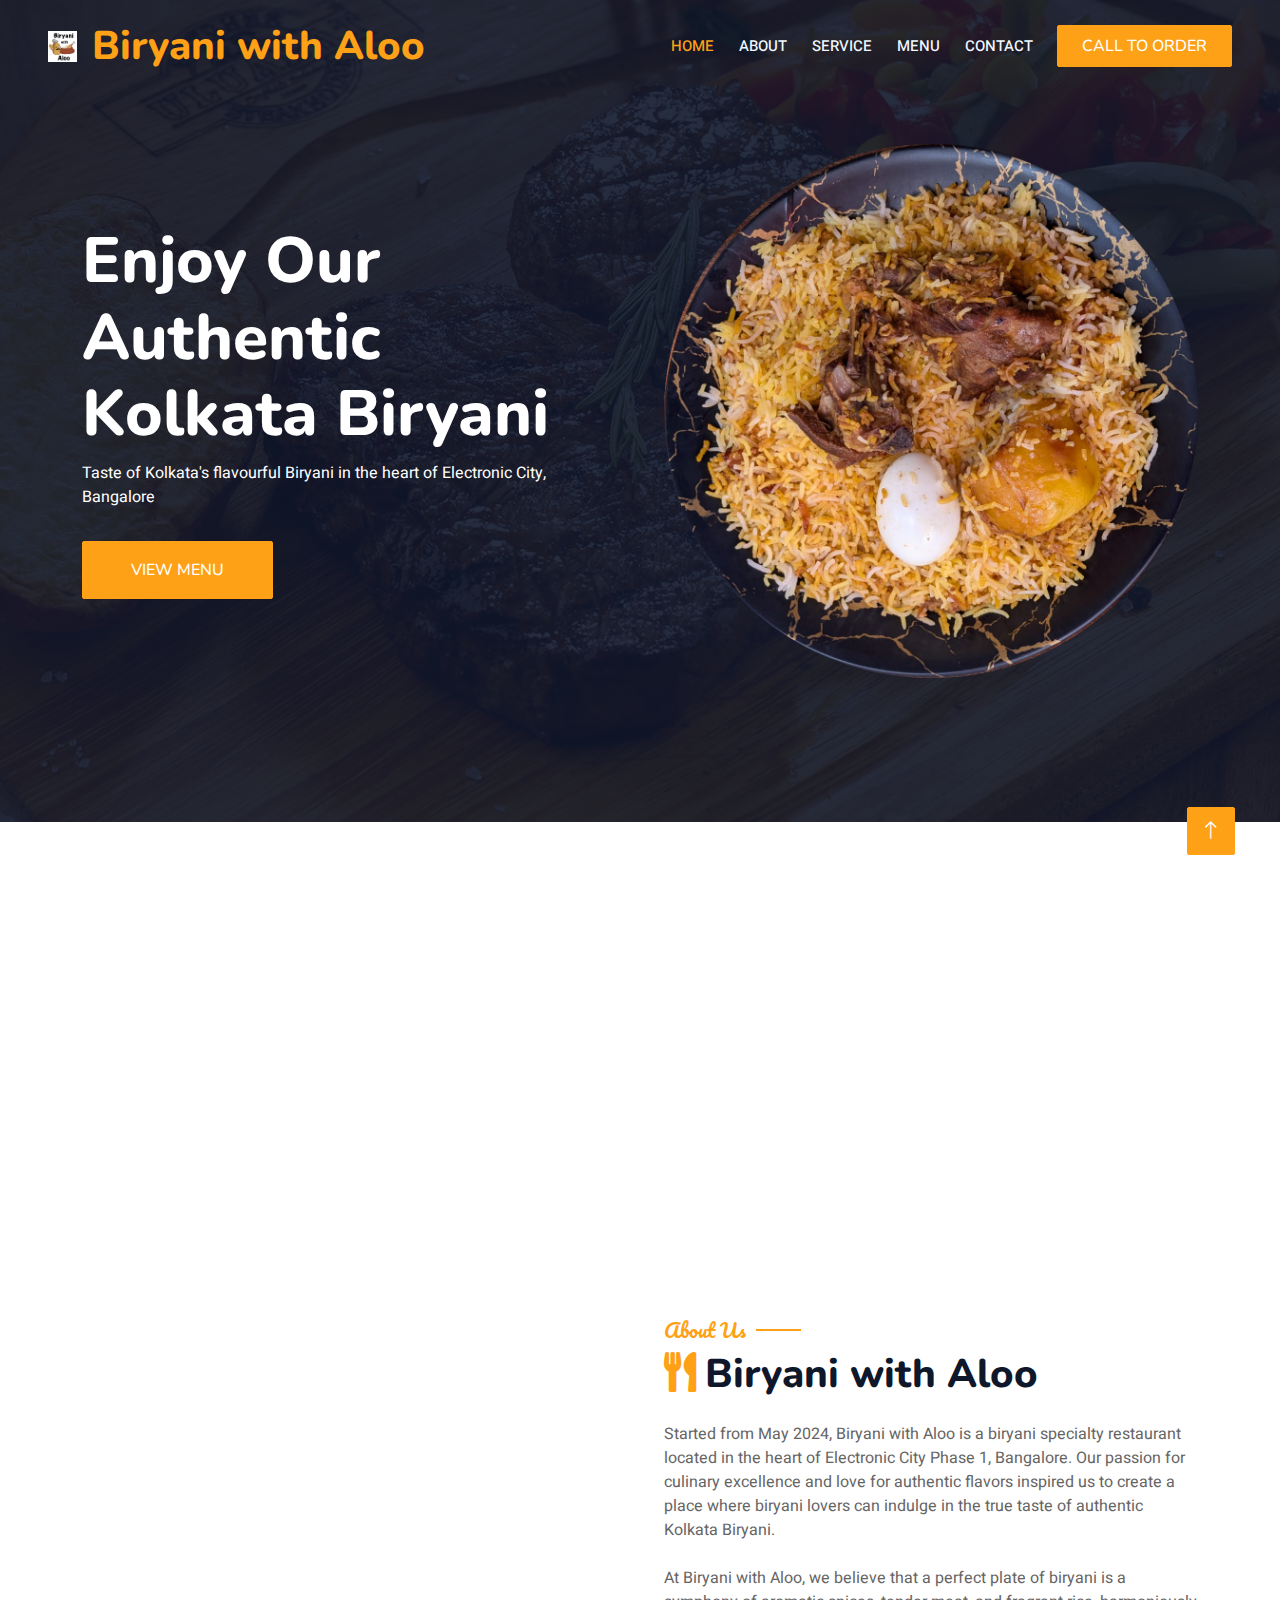
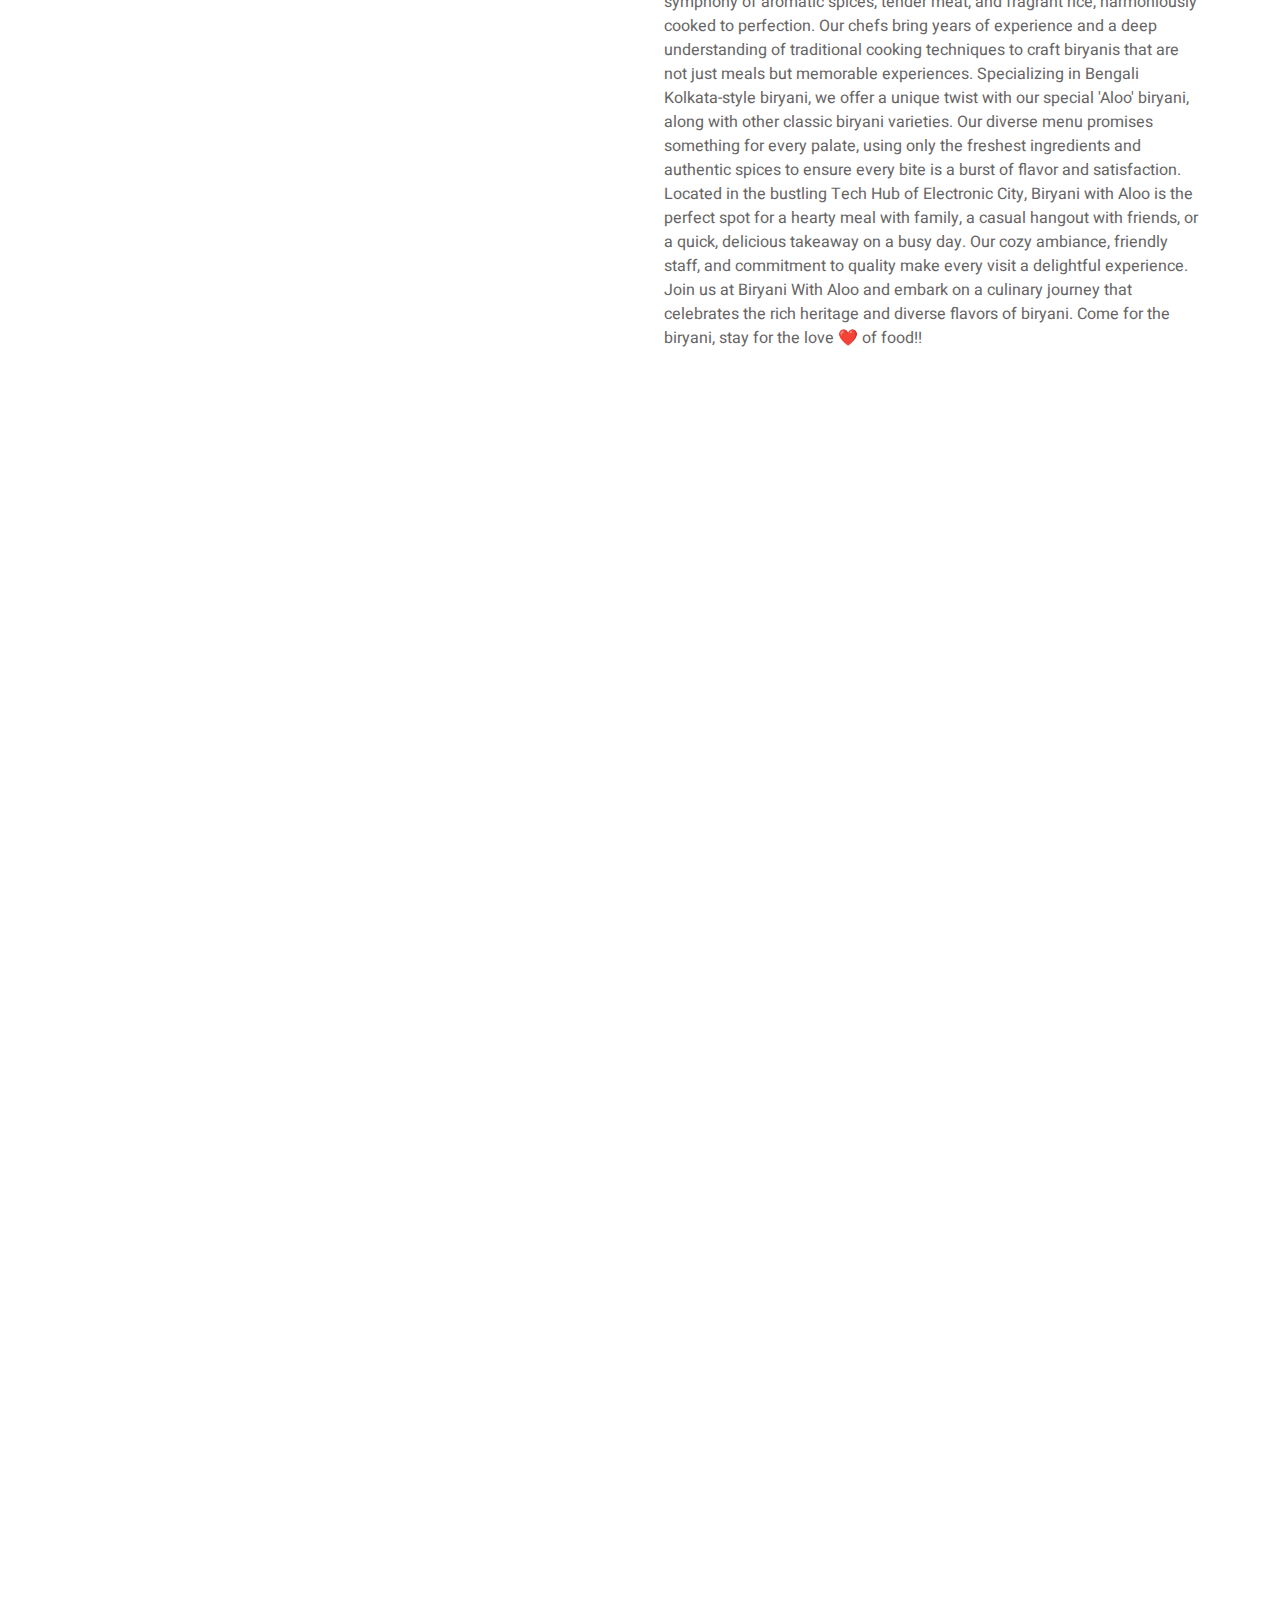
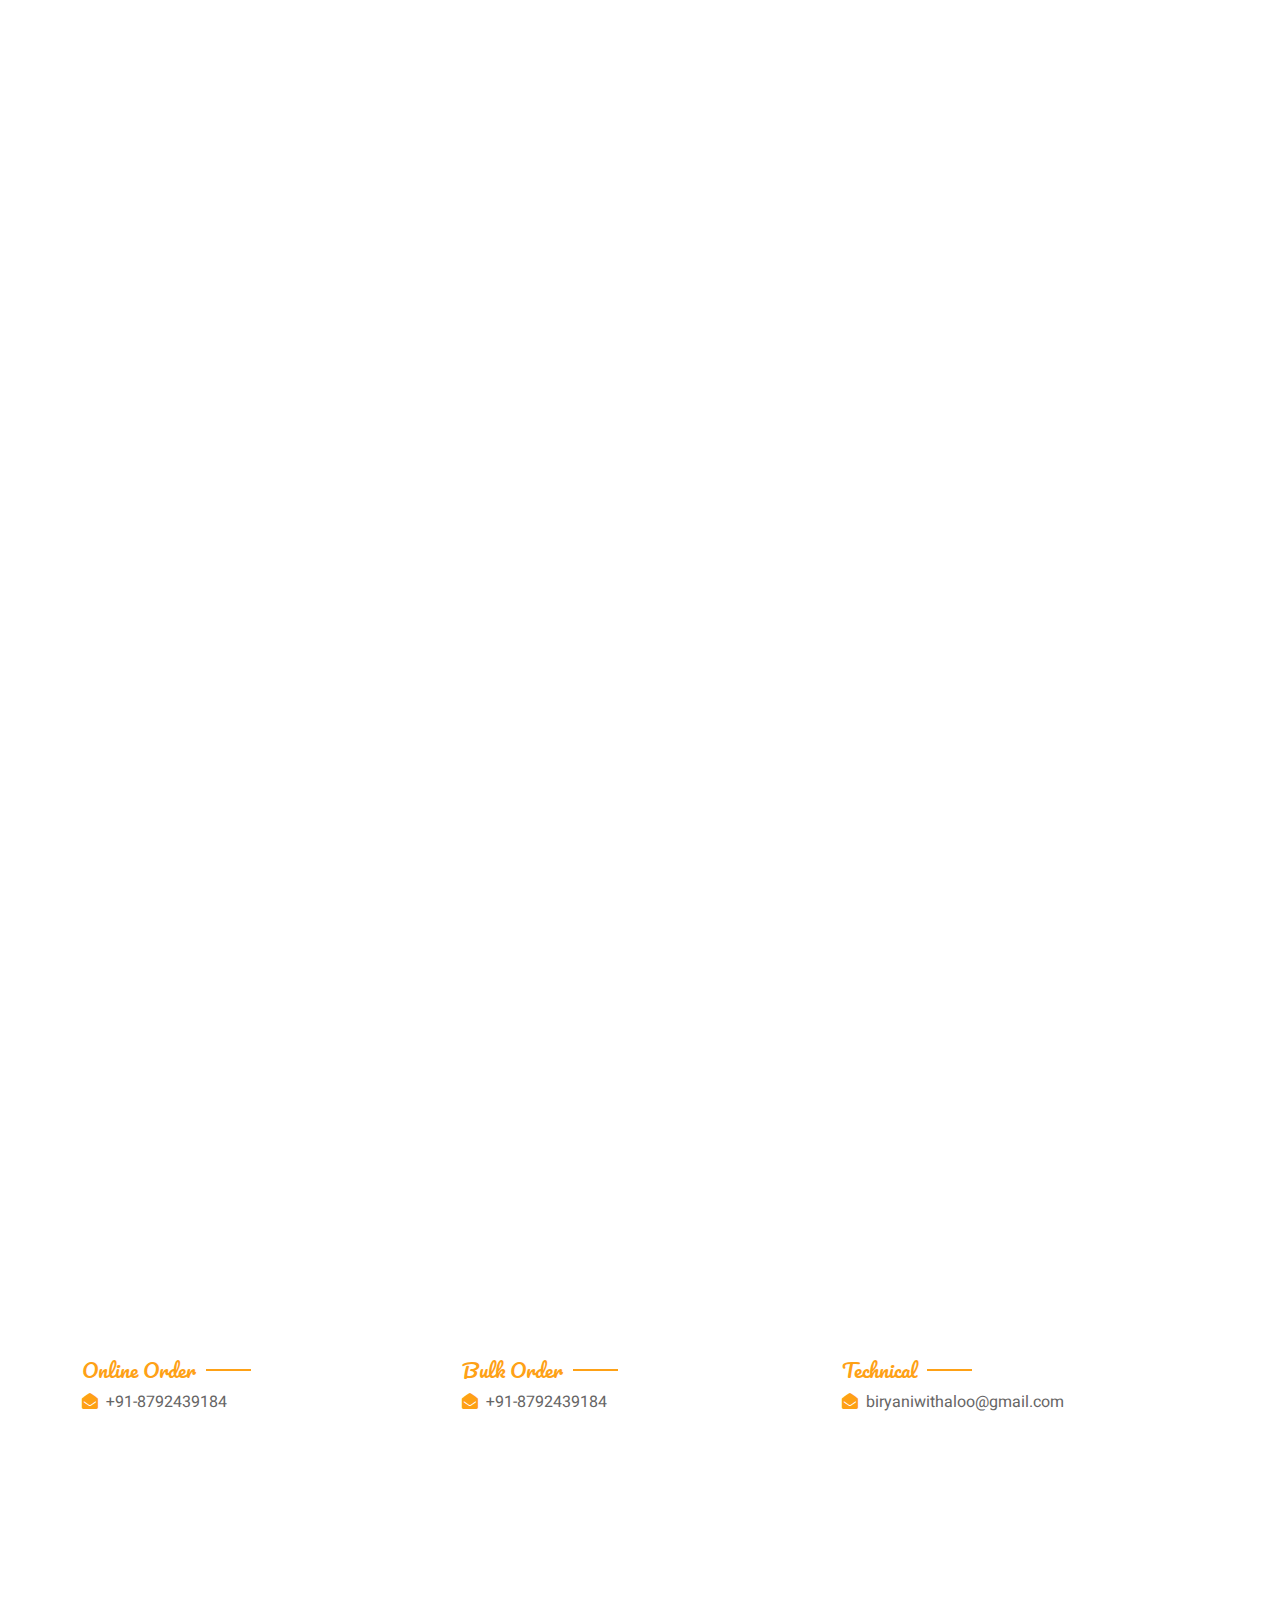
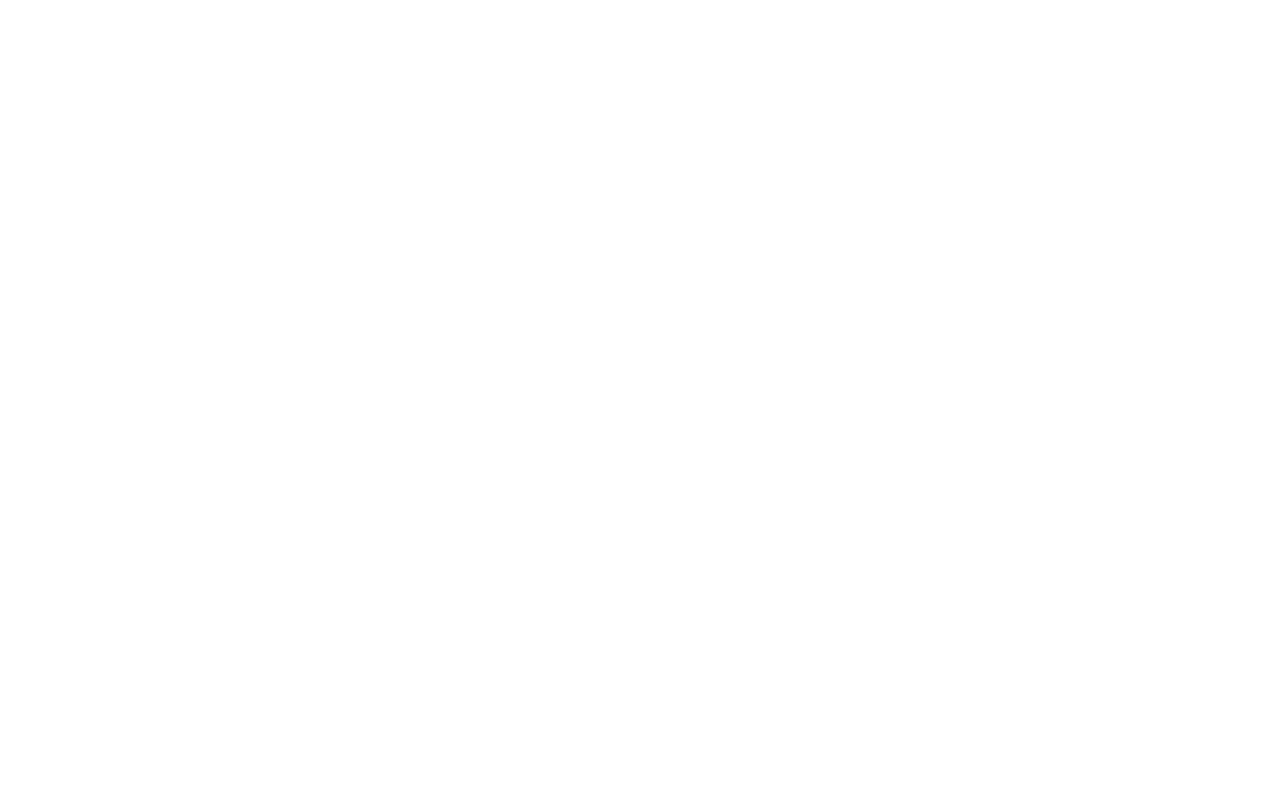
==== index.html @ 14b2ae4d "Adding Logo" ====
<!DOCTYPE html>
<html lang="en">

<head>
    <meta charset="utf-8">
    <title>Biryani with Aloo</title>
    <meta content="width=device-width, initial-scale=1.0" name="viewport">
    <meta content="" name="keywords">
    <meta content="" name="description">

    <!-- Favicon -->
    <link href="img/logo.jpeg" rel="icon">

    <!-- Google Web Fonts -->
    <link rel="preconnect" href="https://fonts.googleapis.com">
    <link rel="preconnect" href="https://fonts.gstatic.com" crossorigin>
    <link
            href="https://fonts.googleapis.com/css2?family=Heebo:wght@400;500;600&family=Nunito:wght@600;700;800&family=Pacifico&display=swap"
            rel="stylesheet">

    <!-- Icon Font Stylesheet -->
    <link href="https://cdnjs.cloudflare.com/ajax/libs/font-awesome/5.10.0/css/all.min.css" rel="stylesheet">
    <link href="https://cdn.jsdelivr.net/npm/bootstrap-icons@1.4.1/font/bootstrap-icons.css" rel="stylesheet">
    <link rel="stylesheet" href="https://cdnjs.cloudflare.com/ajax/libs/font-awesome/6.5.2/css/all.min.css"
          integrity="sha512-SnH5WK+bZxgPHs44uWIX+LLJAJ9/2PkPKZ5QiAj6Ta86w+fsb2TkcmfRyVX3pBnMFcV7oQPJkl9QevSCWr3W6A=="
          crossorigin="anonymous" referrerpolicy="no-referrer"/>

    <!-- Libraries Stylesheet -->
    <link href="lib/animate/animate.min.css" rel="stylesheet">
    <link href="lib/owlcarousel/assets/owl.carousel.min.css" rel="stylesheet">
    <link href="lib/tempusdominus/css/tempusdominus-bootstrap-4.min.css" rel="stylesheet"/>

    <!-- Customized Bootstrap Stylesheet -->
    <link href="css/bootstrap.min.css" rel="stylesheet">

    <!-- Template Stylesheet -->
    <link href="css/style.css" rel="stylesheet">
</head>

<body>
<div class="container-xxl bg-white p-0">
    <!-- Spinner Start -->
    <div id="spinner"
         class="show bg-white position-fixed translate-middle w-100 vh-100 top-50 start-50 d-flex align-items-center justify-content-center">
        <div class="spinner-border text-primary" style="width: 3rem; height: 3rem;" role="status">
            <span class="sr-only">Loading...</span>
        </div>
    </div>
    <!-- Spinner End -->
    <!-- Navbar & Hero Start -->
    <div class="container-xxl position-relative p-0">
        <nav class="navbar navbar-expand-lg navbar-dark bg-dark px-4 px-lg-5 py-3 py-lg-0">
            <a href="" class="navbar-brand p-0" style="display: flex; align-items:center;">
                <div><img src="img/logo.jpeg" style="width: 44px; padding-right: 15px;"></div>
                <div><h1 class="text-primary m-0">Biryani with Aloo</h1></div>
            </a>
            <button class="navbar-toggler" type="button" data-bs-toggle="collapse" data-bs-target="#navbarCollapse">
                <span class="fa fa-bars"></span>
            </button>
            <div class="collapse navbar-collapse" id="navbarCollapse">
                <div class="navbar-nav ms-auto py-0 pe-4">
                    <a href="index.html" class="nav-item nav-link active">Home</a>
                    <a href="#about" class="nav-item nav-link">About</a>
                    <a href="#service" class="nav-item nav-link">Service</a>
                    <a href="#menu" class="nav-item nav-link">Menu</a>
                    <!--            <div class="nav-item dropdown">-->
                    <!--              <a href="#" class="nav-link dropdown-toggle" data-bs-toggle="dropdown">Pages</a>-->
                    <!--              <div class="dropdown-menu m-0">-->
                    <!--                <a href="booking.html" class="dropdown-item">Booking</a>-->
                    <!--                <a href="team.html" class="dropdown-item">Our Team</a>-->
                    <!--                <a href="testimonial.html" class="dropdown-item">Testimonial</a>-->
                    <!--              </div>-->
                    <!--            </div>-->
                    <a href="#contact" class="nav-item nav-link">Contact</a>
                </div>
                <a href="tel:8792439184" class="btn btn-primary py-2 px-4">Call to Order</a>
            </div>
        </nav>

        <div class="container-xxl py-5 bg-dark hero-header mb-5">
            <div class="container my-5 py-5">
                <div class="row align-items-center g-5">
                    <div class="col-lg-6 text-center text-lg-start">
                        <h1 class="display-3 text-white animated slideInLeft">Enjoy Our Authentic<br>Kolkata Biryani
                        </h1>
                        <p class="text-white animated slideInLeft mb-4 pb-2">Taste of Kolkata's flavourful Biryani in
                            the heart of Electronic City, Bangalore</p>
                        <a href="#menu" class="btn btn-primary py-sm-3 px-sm-5 me-3 animated slideInLeft">View Menu</a>
                    </div>
                    <div class="col-lg-6 text-center text-lg-end overflow-hidden">
                        <img class="img-fluid" src="img/hero.png" alt="">
                    </div>
                </div>
            </div>
        </div>
    </div>
    <!-- Navbar & Hero End -->
    <!-- Service Start -->
    <div class="container-xxl py-5" id="service">
        <div class="container">
            <div class="row g-4">
                <div class="col-lg-3 col-sm-6 wow fadeInUp" data-wow-delay="0.1s">
                    <div class="service-item rounded pt-3">
                        <div class="p-4">
                            <i class="fa fa-3x fa-heart text-primary mb-4"></i>
                            <h5>Quality Food</h5>
                            <p>A delectable blend of fragrant rice, fresh and tender meat, and subtle spices,
                                distinguished by the addition of juicy potatoes.</p>
                        </div>
                    </div>
                </div>
                <div class="col-lg-3 col-sm-6 wow fadeInUp" data-wow-delay="0.5s">
                    <div class="service-item rounded pt-3">
                        <div class="p-4">
                            <i class="fa fa-3x fa-bowl-food text-primary mb-4"></i>
                            <h5>Generous Quantity</h5>
                            <p>Aimed to provide a fulfilling and flavorful meal experience. Offering a balanced mix of
                                rice, meat, and spices to satisfy hearty appetites.</p>
                        </div>
                    </div>
                </div>
                <div class="col-lg-3 col-sm-6 wow fadeInUp" data-wow-delay="0.3s">
                    <div class="service-item rounded pt-3">
                        <div class="p-4">
                            <i class="fa fa-3x fa-solid fa-drumstick-bite text-primary mb-4"></i>
                            <h5>Large Pieces</h5>
                            <p>Featuring big pieces of succulent Kolkata Reoaji mutton and tender Chicken meat weighing
                                around ~140 grams.</p>
                        </div>
                    </div>
                </div>
                <div class="col-lg-3 col-sm-6 wow fadeInUp" data-wow-delay="0.7s">
                    <div class="service-item rounded pt-3">
                        <div class="p-4">
                            <i class="fa fa-3x fa-solid fa-person-biking text-primary mb-4"></i>
                            <h5>Free Home Delivery</h5>
                            <p>We provide free home delivery, ensuring your convenience without any additional charges
                                (chargeable for > 2KM).</p>
                        </div>
                    </div>
                </div>
            </div>
        </div>
    </div>
    <!-- Service End -->
    <!-- About Start -->
    <div class="container-xxl py-5" id="about">
        <div class="container">
            <div class="row g-5 align-items-center">
                <div class="col-lg-6">
                    <div class="row g-3">
                        <div class="col-6 text-start">
                            <img class="img-fluid rounded w-100 wow zoomIn" data-wow-delay="0.1s"
                                 src="img/about-1.jpeg">
                        </div>
                        <div class="col-6 text-start">
                            <img class="img-fluid rounded w-75 wow zoomIn" data-wow-delay="0.3s" src="img/about-2.jpeg"
                                 style="margin-top: 25%;">
                        </div>
                        <div class="col-6 text-end">
                            <img class="img-fluid rounded w-75 wow zoomIn" data-wow-delay="0.5s" src="img/about-3.png">
                        </div>
                        <div class="col-6 text-end">
                            <img class="img-fluid rounded w-100 wow zoomIn" data-wow-delay="0.7s"
                                 src="img/about-4.jpeg">
                        </div>
                    </div>
                </div>
                <div class="col-lg-6">
                    <h5 class="section-title ff-secondary text-start text-primary fw-normal">About Us</h5>
                    <h1 class="mb-4"><i class="fa fa-utensils text-primary me-2"></i>Biryani with Aloo</h1>
                    <p class="mb-4">Started from May 2024, Biryani with Aloo is a biryani specialty restaurant located
                        in the
                        heart of Electronic City Phase 1, Bangalore. Our passion for culinary excellence and love for
                        authentic
                        flavors inspired us to create a place where biryani lovers can indulge in the true taste of
                        authentic
                        Kolkata Biryani.</p>
                    <p class="mb-4">At Biryani with Aloo, we believe that a perfect plate of biryani is a symphony of
                        aromatic
                        spices, tender meat, and fragrant rice, harmoniously cooked to perfection. Our chefs bring years
                        of
                        experience and a deep understanding of traditional cooking techniques to craft biryanis that are
                        not just
                        meals but memorable experiences. Specializing in Bengali Kolkata-style biryani, we offer a
                        unique twist
                        with our special 'Aloo' biryani, along with other classic biryani varieties. Our diverse menu
                        promises
                        something for every palate, using only the freshest ingredients and authentic spices to ensure
                        every bite
                        is a burst of flavor and satisfaction. Located in the bustling Tech Hub of Electronic City,
                        Biryani with
                        Aloo is the perfect spot for a hearty meal with family, a casual hangout with friends, or a
                        quick,
                        delicious takeaway on a busy day. Our cozy ambiance, friendly staff, and commitment to quality
                        make every
                        visit a delightful experience. Join us at Biryani With Aloo and embark on a culinary journey
                        that
                        celebrates the rich heritage and diverse flavors of biryani. Come for the biryani, stay for the
                        love ❤️ of
                        food!!</p>
                    <!--                        <div class="row g-4 mb-4">-->
                    <!--                            <div class="col-sm-6">-->
                    <!--                                <div class="d-flex align-items-center border-start border-5 border-primary px-3">-->
                    <!--                                    <h1 class="flex-shrink-0 display-5 text-primary mb-0" data-toggle="counter-up">15</h1>-->
                    <!--                                    <div class="ps-4">-->
                    <!--                                        <p class="mb-0">Years of</p>-->
                    <!--                                        <h6 class="text-uppercase mb-0">Experience</h6>-->
                    <!--                                    </div>-->
                    <!--                                </div>-->
                    <!--                            </div>-->
                    <!--                            <div class="col-sm-6">-->
                    <!--                                <div class="d-flex align-items-center border-start border-5 border-primary px-3">-->
                    <!--                                    <h1 class="flex-shrink-0 display-5 text-primary mb-0" data-toggle="counter-up">50</h1>-->
                    <!--                                    <div class="ps-4">-->
                    <!--                                        <p class="mb-0">Popular</p>-->
                    <!--                                        <h6 class="text-uppercase mb-0">Master Chefs</h6>-->
                    <!--                                    </div>-->
                    <!--                                </div>-->
                    <!--                            </div>-->
                    <!--                        </div>-->
                    <!--                        <a class="btn btn-primary py-3 px-5 mt-2" href="">Read More</a>-->
                </div>
            </div>
        </div>
    </div>
    <!-- About End -->
    <!-- Menu Start -->
    <div class="container-xxl py-5" id="menu">
        <div class="container">
            <div class="text-center wow fadeInUp" data-wow-delay="0.1s">
                <h3 class="section-title ff-secondary text-center text-primary fw-normal">Food Menu</h3>
                <h1 class="mb-5">Menu Items</h1>
            </div>
            <div class="tab-class text-center wow fadeInUp" data-wow-delay="0.1s">
                <ul class="nav nav-pills d-inline-flex justify-content-center border-bottom mb-5">
                    <h5 class="section-title ff-secondary text-center text-primary fw-normal">Popular Biryani</h5>
                </ul>
                <div class="tab-content">
                    <div id="tab-1" class="tab-pane fade show p-0 active">
                        <div class="row g-4">
                            <div class="col-lg-6">
                                <div class="d-flex align-items-center">
                                    <img class="flex-shrink-0 img-fluid rounded" src="img/chicken.jpeg" alt=""
                                         style="width: 140px;">
                                    <div class="w-100 d-flex flex-column text-start ps-4">
                                        <h5 class="d-flex justify-content-between border-bottom pb-2">
                                            <span>Chicken Biryani</span>
                                            <span class="text-primary"><i class="fa-.5x fa-solid fa-indian-rupee-sign"
                                                                          style="font-size: 17px;"></i> 220</span>
                                        </h5>
                                        <small class="fst-italic">1 LARGE piece of Chicken</br>1 Big juicy Aloo + 1
                                            boiled Egg</br>
                                            Complemented with 1 Raita</br>weighting around 750GM, served in 1000ML
                                            Container</small>
                                    </div>
                                </div>
                            </div>
                            <div class="col-lg-6">
                                <div class="d-flex align-items-center">
                                    <img class="flex-shrink-0 img-fluid rounded" src="img/mutton.jpeg" alt=""
                                         style="width: 140px;">
                                    <div class="w-100 d-flex flex-column text-start ps-4">
                                        <h5 class="d-flex justify-content-between border-bottom pb-2">
                                            <span>Mutton Biryani</span>
                                            <span class="text-primary"><i class="fa-.5x fa-solid fa-indian-rupee-sign"
                                                                          style="font-size: 17px;"></i> 350</span>
                                        </h5>
                                        <small class="fst-italic">1 LARGE piece of Mutton</br>1 Big juicy Aloo + 1
                                            boiled Egg</br>
                                            Complemented with 1 Raita</br>weighting around 750GM, served in 1000ML
                                            Container</small>
                                    </div>
                                </div>
                            </div>
                            <div class="col-lg-6">
                                <div class="d-flex align-items-center">
                                    <img class="flex-shrink-0 img-fluid rounded" src="img/special-chicken.jpeg" alt=""
                                         style="width: 140px;">
                                    <div class="w-100 d-flex flex-column text-start ps-4">
                                        <h5 class="d-flex justify-content-between border-bottom pb-2">
                                            <span>Special Chicken Biryani</span>
                                            <span class="text-primary"><i class="fa-.5x fa-solid fa-indian-rupee-sign"
                                                                          style="font-size: 17px;"></i> 260</span>
                                        </h5>
                                        <small class="fst-italic">2 LARGE pieces of Chicken</br>1 Big juicy Aloo + 1
                                            boiled Egg</br>
                                            Complemented with 1 Raita</br>weighting around 800GM, served in 1000ML
                                            Container</small>
                                    </div>
                                </div>
                            </div>
                            <div class="col-lg-6">
                                <div class="d-flex align-items-center">
                                    <img class="flex-shrink-0 img-fluid rounded" src="img/special-mutton.jpeg" alt=""
                                         style="width: 140px;">
                                    <div class="w-100 d-flex flex-column text-start ps-4">
                                        <h5 class="d-flex justify-content-between border-bottom pb-2">
                                            <span>Special Mutton Biryani</span>
                                            <span class="text-primary"><i class="fa-.5x fa-solid fa-indian-rupee-sign"
                                                                          style="font-size: 17px;"></i> 460</span>
                                        </h5>
                                        <small class="fst-italic">2 LARGE pieces of Mutton</br>1 Big juicy Aloo + 1
                                            boiled Egg</br>
                                            Complemented with 1 Raita</br>weighting around 800GM, served in 1000ML
                                            Container</small>
                                    </div>
                                </div>
                            </div>
                            <div class="col-lg-6">
                                <div class="d-flex align-items-center">
                                    <img class="flex-shrink-0 img-fluid rounded" src="img/chicken-party.png" alt=""
                                         style="width: 140px;">
                                    <div class="w-100 d-flex flex-column text-start ps-4">
                                        <h5 class="d-flex justify-content-between border-bottom pb-2">
                                            <span>Chicken Party Pack</span>
                                            <span class="text-primary"><i class="fa-.5x fa-solid fa-indian-rupee-sign"
                                                                          style="font-size: 17px;"></i> 750</span>
                                        </h5>
                                        <small class="fst-italic">4 LARGE pieces of Chicken</br>4 Big juicy Aloos + 4
                                            boiled Eggs</br>
                                            Complemented with 1 Raita</br>weighting around 3KGs, served in two 1500ML
                                            Containers</small>
                                    </div>
                                </div>
                            </div>
                            <div class="col-lg-6">
                                <div class="d-flex align-items-center">
                                    <img class="flex-shrink-0 img-fluid rounded" src="img/mutton-party.jpeg" alt=""
                                         style="width: 140px;">
                                    <div class="w-100 d-flex flex-column text-start ps-4">
                                        <h5 class="d-flex justify-content-between border-bottom pb-2">
                                            <span>Mutton Party Pack</span>
                                            <span class="text-primary"><i class="fa-.5x fa-solid fa-indian-rupee-sign"
                                                                          style="font-size: 17px;"></i> 1000</span>
                                        </h5>
                                        <small class="fst-italic">4 LARGE pieces of Mutton</br>4 Big juicy Aloos + 4
                                            boiled Eggs</br>
                                            Complemented with 1 Raita</br>weighting around 3KGs, served in two 1500ML
                                            Containers</small>
                                    </div>
                                </div>
                            </div>
                        </div>
                    </div>
                </div>
            </div>

            <div class="text-center wow fadeInUp" data-wow-delay="0.1s">
                <h1 class="mb-5"></h1>
            </div>
            <div class="tab-class text-center wow fadeInUp" data-wow-delay="0.1s">
                <ul class="nav nav-pills d-inline-flex justify-content-center border-bottom mb-5">
                    <h5 class="section-title ff-secondary text-center text-primary fw-normal">Special Items</h5>
                </ul>
                <div class="tab-content">
                    <div id="tab-1" class="tab-pane fade show p-0 active">
                        <div class="row g-4">
                            <div class="col-lg-6">
                                <div class="d-flex align-items-center">
                                    <img class="flex-shrink-0 img-fluid rounded" src="img/chicken-kosha.png" alt=""
                                         style="width: 140px;">
                                    <div class="w-100 d-flex flex-column text-start ps-4">
                                        <h5 class="d-flex justify-content-between border-bottom pb-2">
                                            <span>Chicken Kosa</span>
                                            <span class="text-primary"><i class="fa-.5x fa-solid fa-indian-rupee-sign"
                                                                          style="font-size: 17px;"></i> 180</span>
                                        </h5>
                                        <small class="fst-italic">4 medium succulent pieces of chicken slow-cooked </br>
                                            in a rich, spicy, and flavorful gravy made with </br>onions, cashews, and a
                                            blend of aromatic spices.</small>
                                    </div>
                                </div>
                            </div>
                            <div class="col-lg-6">
                                <div class="d-flex align-items-center">
                                    <img class="flex-shrink-0 img-fluid rounded" src="img/frini.jpeg" alt=""
                                         style="width: 140px;">
                                    <div class="w-100 d-flex flex-column text-start ps-4">
                                        <h5 class="d-flex justify-content-between border-bottom pb-2">
                                            <span>Firni</span>
                                            <span class="text-primary"><i class="fa-.5x fa-solid fa-indian-rupee-sign"
                                                                          style="font-size: 17px;"></i> 80</span>
                                        </h5>
                                        <small class="fst-italic">A creamy Indian dessert made from ground rice, milk,
                                            and sugar </br>flavored with cardamom and garnished with raisins and
                                            cashews.</small>
                                    </div>
                                </div>
                            </div>
                            <div class="col-lg-6">
                                <div class="d-flex align-items-center">
                                    <img class="flex-shrink-0 img-fluid rounded" src="img/chicken-chaap.jpeg" alt=""
                                         style="width: 140px;">
                                    <div class="w-100 d-flex flex-column text-start ps-4">
                                        <h5 class="d-flex justify-content-between border-bottom pb-2">
                                            <span>Chicken Chaap</span>
                                            <span class="text-primary"><i class="fa-.5x fa-solid fa-indian-rupee-sign"
                                                                          style="font-size: 17px;"></i> 220</span>
                                        </h5>
                                        <small class="fst-italic">A traditional Bengali dish featuring one big thigh
                                            piece of chicken </br>slow-cooked in a rich and thick gravy made with onions
                                            and cashews.</small>
                                    </div>
                                </div>
                            </div>
                            <div class="col-lg-6">
                                <div class="d-flex align-items-center">
                                    <img class="flex-shrink-0 img-fluid rounded" src="img/mutton-chaap.jpeg" alt=""
                                         style="width: 140px;">
                                    <div class="w-100 d-flex flex-column text-start ps-4">
                                        <h5 class="d-flex justify-content-between border-bottom pb-2">
                                            <span>Mutton Chaap</span>
                                            <span class="text-primary"><i class="fa-.5x fa-solid fa-indian-rupee-sign"
                                                                          style="font-size: 17px;"></i> 280</span>
                                        </h5>
                                        <small class="fst-italic">A traditional Bengali dish featuring one big piece of
                                            mutton </br>slow-cooked in a rich and thick gravy made with onions and
                                            cashews.</small>
                                    </div>
                                </div>
                            </div>
                        </div>
                    </div>
                </div>
            </div>
            <div class="text-center wow fadeInUp" data-wow-delay="0.1s">
                <h1 class="mb-5"></h1>
            </div>
            <div class="tab-class text-center wow fadeInUp" data-wow-delay="0.1s">
                <ul class="nav nav-pills d-inline-flex justify-content-center border-bottom mb-5">
                    <h5 class="section-title ff-secondary text-center text-primary fw-normal">Add-ons</h5>
                </ul>
                <div class="tab-content">
                    <div id="tab-1" class="tab-pane fade show p-0 active">
                        <div class="row g-4">
                            <div class="col-lg-6">
                                <div class="d-flex align-items-center">
                                    <img class="flex-shrink-0 img-fluid rounded" src="img/extra-chicken.jpeg" alt=""
                                         style="width: 140px;">
                                    <div class="w-100 d-flex flex-column text-start ps-4">
                                        <h5 class="d-flex justify-content-between border-bottom pb-2">
                                            <span>Extra Chicken</span>
                                            <span class="text-primary"><i class="fa-.5x fa-solid fa-indian-rupee-sign"
                                                                          style="font-size: 17px;"></i> 80</span>
                                        </h5>
                                        <small class="fst-italic">1 Large Piece Biryani Chicken</small>
                                    </div>
                                </div>
                            </div>
                            <div class="col-lg-6">
                                <div class="d-flex align-items-center">
                                    <img class="flex-shrink-0 img-fluid rounded" src="img/extra-mutton.jpeg" alt=""
                                         style="width: 140px;">
                                    <div class="w-100 d-flex flex-column text-start ps-4">
                                        <h5 class="d-flex justify-content-between border-bottom pb-2">
                                            <span>Extra Mutton</span>
                                            <span class="text-primary"><i class="fa-.5x fa-solid fa-indian-rupee-sign"
                                                                          style="font-size: 17px;"></i> 180</span>
                                        </h5>
                                        <small class="fst-italic">1 Large Piece Biryani Mutton</small>
                                    </div>
                                </div>
                            </div>
                            <div class="col-lg-6">
                                <div class="d-flex align-items-center">
                                    <img class="flex-shrink-0 img-fluid rounded" src="img/extra-aloo.png" alt=""
                                         style="width: 140px;">
                                    <div class="w-100 d-flex flex-column text-start ps-4">
                                        <h5 class="d-flex justify-content-between border-bottom pb-2">
                                            <span>Extra Aloo</span>
                                            <span class="text-primary"><i class="fa-.5x fa-solid fa-indian-rupee-sign"
                                                                          style="font-size: 17px;"></i> 15</span>
                                        </h5>
                                        <small class="fst-italic">1 Big Piece Biryani Aloo</small>
                                    </div>
                                </div>
                            </div>
                            <div class="col-lg-6">
                                <div class="d-flex align-items-center">
                                    <img class="flex-shrink-0 img-fluid rounded" src="img/extra-egg.jpeg" alt=""
                                         style="width: 140px;">
                                    <div class="w-100 d-flex flex-column text-start ps-4">
                                        <h5 class="d-flex justify-content-between border-bottom pb-2">
                                            <span>Extra Egg</span>
                                            <span class="text-primary"><i class="fa-.5x fa-solid fa-indian-rupee-sign"
                                                                          style="font-size: 17px;"></i> 10</span>
                                        </h5>
                                        <small class="fst-italic">1 Boiled Egg</small>
                                    </div>
                                </div>
                            </div>
                            <div class="col-lg-6">
                                <div class="d-flex align-items-center">
                                    <img class="flex-shrink-0 img-fluid rounded" src="img/extra-raita.jpeg" alt=""
                                         style="width: 140px;">
                                    <div class="w-100 d-flex flex-column text-start ps-4">
                                        <h5 class="d-flex justify-content-between border-bottom pb-2">
                                            <span>Extra Raita</span>
                                            <span class="text-primary"><i class="fa-.5x fa-solid fa-indian-rupee-sign"
                                                                          style="font-size: 17px;"></i> 20</span>
                                        </h5>
                                        <small class="fst-italic">100ML Raita</small>
                                    </div>
                                </div>
                            </div>
                            <div class="col-lg-6">
                                <div class="d-flex align-items-center">
                                    <img class="flex-shrink-0 img-fluid rounded" src="img/soft-drinks.png" alt=""
                                         style="width: 140px;">
                                    <div class="w-100 d-flex flex-column text-start ps-4">
                                        <h5 class="d-flex justify-content-between border-bottom pb-2">
                                            <span>Soft Drinks</span>
                                            <span class="text-primary"><i class="fa-.5x fa-solid fa-indian-rupee-sign"
                                                                          style="font-size: 17px;"></i> 25</span>
                                        </h5>
                                        <small class="fst-italic">200ML soft drinks (Coca-cola/Pepsi/Thumbs-up)</small>
                                    </div>
                                </div>
                            </div>
                        </div>
                    </div>
                </div>
            </div>
        </div>
    </div>
    <!-- Menu End -->
    <!-- Testimonial Start -->
    <div class="container-xxl py-5 wow fadeInUp" data-wow-delay="0.1s">
        <div class="container">
            <div class="text-center">
                <h5 class="section-title ff-secondary text-center text-primary fw-normal">Testimonial</h5>
                <h1 class="mb-5">Our Clients Say!!!</h1>
            </div>
            <div class="owl-carousel testimonial-carousel">
                <div class="testimonial-item bg-transparent border rounded p-4">
                    <i class="fa fa-quote-left fa-2x text-primary mb-3"></i>
                    <p>মটন একেবারে তুলতুলে নরম, কলকাতার আলু বিরিয়ানি.. এই বৃষ্টির মধ্যে অন্ টাইম ডেলিভারি.. ভীষন
                        টেস্টি.. ব্যাঙ্গালোরে বসে কলকাতার আমেজ..👌👌👌👌</p>
                    <div class="d-flex align-items-center">
                        <img class="img-fluid flex-shrink-0 rounded-circle" src="img/review-male.png"
                             style="width: 50px; height: 50px;">
                        <div class="ps-3">
                            <h5 class="mb-1">Poushali</h5>
                            <!--              <small>Profession</small>-->
                        </div>
                    </div>
                </div>
                <div class="testimonial-item bg-transparent border rounded p-4">
                    <i class="fa fa-quote-left fa-2x text-primary mb-3"></i>
                    <p>Just one word "awesome" authentic Kolkata style biryani.Portion is just awesome whether it's
                        mutton or chicken.Also suggesting to add more bengali cuisines in the menu</p>
                    <div class="d-flex align-items-center">
                        <img class="img-fluid flex-shrink-0 rounded-circle" src="img/review-male.png"
                             style="width: 50px; height: 50px;">
                        <div class="ps-3">
                            <h5 class="mb-1">Abhishek</h5>
                            <!--              <small>Profession</small>-->
                        </div>
                    </div>
                </div>
                <div class="testimonial-item bg-transparent border rounded p-4">
                    <i class="fa fa-quote-left fa-2x text-primary mb-3"></i>
                    <p>Just like other Bengalis I also die heart fan of kolkata style biriyani and it’s exactly the
                        same..taste and quality wise it’s really impressive❤️</p>
                    <div class="d-flex align-items-center">
                        <img class="img-fluid flex-shrink-0 rounded-circle" src="img/review-female.png"
                             style="width: 50px; height: 50px;">
                        <div class="ps-3">
                            <h5 class="mb-1">Soumi</h5>
                            <!--              <small>Profession</small>-->
                        </div>
                    </div>
                </div>
                <div class="testimonial-item bg-transparent border rounded p-4">
                    <i class="fa fa-quote-left fa-2x text-primary mb-3"></i>
                    <p>An awesome place in Bangalore. Loved their biryani. Tasty and scrumptious. Reminded me of my home
                        town Kolkata. Kudos to the chef. Please try their food. Will love every bit of it.</p>
                    <div class="d-flex align-items-center">
                        <img class="img-fluid flex-shrink-0 rounded-circle" src="img/review-female.png"
                             style="width: 50px; height: 50px;">
                        <div class="ps-3">
                            <h5 class="mb-1">Ipsita</h5>
                            <!--              <small>Profession</small>-->
                        </div>
                    </div>
                </div>


                <div class="testimonial-item bg-transparent border rounded p-4">
                    <i class="fa fa-quote-left fa-2x text-primary mb-3"></i>
                    <p>Nice place to have kolkata biriyani. Better than most of the places we had tried kolkata
                        biriyani. The mutton chap was great.</p>
                    <div class="d-flex align-items-center">
                        <img class="img-fluid flex-shrink-0 rounded-circle" src="img/review-female.png"
                             style="width: 50px; height: 50px;">
                        <div class="ps-3">
                            <h5 class="mb-1">Sreparna</h5>
                            <!--              <small>Profession</small>-->
                        </div>
                    </div>
                </div>
            </div>
        </div>
    </div>
    <!-- Testimonial End -->
    <!-- Contact Start -->
    <div class="container-xxl py-5" id="contact">
        <div class="container">
            <div class="text-center wow fadeInUp" data-wow-delay="0.1s">
                <h5 class="section-title ff-secondary text-center text-primary fw-normal">Contact Us</h5>
                <h1 class="mb-5">Contact For Any Query</h1>
            </div>
            <div class="row g-4">
                <div class="col-12">
                    <div class="row gy-4">
                        <div class="col-md-4">
                            <h5 class="section-title ff-secondary fw-normal text-start text-primary">Online Order</h5>
                            <p><i class="fa fa-envelope-open text-primary me-2"></i>+91-8792439184</p>
                        </div>
                        <div class="col-md-4">
                            <h5 class="section-title ff-secondary fw-normal text-start text-primary">Bulk Order</h5>
                            <p><i class="fa fa-envelope-open text-primary me-2"></i>+91-8792439184</p>
                        </div>
                        <div class="col-md-4">
                            <h5 class="section-title ff-secondary fw-normal text-start text-primary">Technical</h5>
                            <p><i class="fa fa-envelope-open text-primary me-2"></i>biryaniwithaloo@gmail.com</p>
                        </div>
                    </div>
                </div>
                <div class="col-md-6 wow fadeIn" data-wow-delay="0.1s">
                    <iframe src="https://www.google.com/maps/embed?pb=!1m18!1m12!1m3!1d3890.111974236212!2d77.6649554!3d12.836040200000001!2m3!1f0!2f0!3f0!3m2!1i1024!2i768!4f13.1!3m3!1m2!1s0x3bae6dddc96a7c5d%3A0x1f6c336a6b29ce38!2sBiryani%20with%20Aloo!5e0!3m2!1sen!2sin!4v1720424166768!5m2!1sen!2sin"
                            width="600" height="450" style="border:0;" allowfullscreen="" loading="lazy"
                            referrerpolicy="no-referrer-when-downgrade">
                    </iframe>
                </div>
                <div class="col-md-6">
                    <div class="wow fadeInUp" data-wow-delay="0.2s">
                        <form>
                            <div class="row g-3">
                                <div class="col-md-6">
                                    <div class="form-floating">
                                        <input type="text" class="form-control" id="name" placeholder="Your Name">
                                        <label for="name">Your Name</label>
                                    </div>
                                </div>
                                <div class="col-md-6">
                                    <div class="form-floating">
                                        <input type="email" class="form-control" id="email" placeholder="Your Email">
                                        <label for="email">Your Email</label>
                                    </div>
                                </div>
                                <div class="col-12">
                                    <div class="form-floating">
                                        <input type="text" class="form-control" id="subject" placeholder="Subject">
                                        <label for="subject">Subject</label>
                                    </div>
                                </div>
                                <div class="col-12">
                                    <div class="form-floating">
                    <textarea class="form-control" placeholder="Leave a message here" id="message"
                              style="height: 150px"></textarea>
                                        <label for="message">Message</label>
                                    </div>
                                </div>
                                <div class="col-12">
                                    <button class="btn btn-primary w-100 py-3" type="submit">Send Message</button>
                                </div>
                            </div>
                        </form>
                    </div>
                </div>
            </div>
        </div>
    </div>
    <!-- Contact End -->
    <!-- Footer Start -->
    <div class="container-fluid bg-dark text-light footer pt-5 mt-5 wow fadeIn" data-wow-delay="0.1s">
        <div class="container py-5">
            <div class="row g-5">
                <!-- <div class="col-lg-3 col-md-6">
                  <h4 class="section-title ff-secondary text-start text-primary fw-normal mb-4">Company</h4>
                  <a class="btn btn-link" href="">About Us</a>
                  <a class="btn btn-link" href="">Contact Us</a>
                  <a class="btn btn-link" href="">Reservation</a>
                  <a class="btn btn-link" href="">Privacy Policy</a>
                  <a class="btn btn-link" href="">Terms & Condition</a>
                </div> -->
                <div class="col-lg-6 col-md-6 text-center">
                    <h4 class="section-title ff-secondary text-start text-primary fw-normal mb-4">Contact</h4>
                    <p class="mb-2"><i class="fa fa-phone-alt me-3"></i>+91 8792439184</p>
                    <p class="mb-2"><i class="fa fa-map-marker-alt me-3"></i>Shop 5, Near Dream Mart, Gollahalli
                        Road </br>(Opposite to Shriram Summit)</br>Electronic City Phase-1</p>

                    <p class="mb-2"><i class="fa fa-envelope me-3"></i>info@example.com</p>
                    <div class="d-flex pt-2">
                        <!--            <a class="btn btn-outline-light btn-social" href=""><i class="fab fa-twitter"></i></a>-->
                        <a class="btn btn-outline-light btn-social" href=""><i class="fab fa-facebook-f"></i></a>
                        <a class="btn btn-outline-light btn-social"
                           href="https://www.instagram.com/biryani_with_aloo_blr"><i class="fab fa-instagram"></i></a>
                        <!--            <a class="btn btn-outline-light btn-social" href=""><i class="fab fa-linkedin-in"></i></a>-->
                    </div>
                </div>
                <div class="col-lg-6 col-md-6 text-center">
                    <h4 class="section-title ff-secondary text-start text-primary fw-normal mb-4">Shop Timings</h4>
                    <h5 class="text-light fw-normal">Weekdays</h5>
                    <p>12PM - 10PM</p>
                    <h5 class="text-light fw-normal">Weekends</h5>
                    <p>12PM - 11PM</p>
                    <h5 class="text-light fw-normal">Tuesday Closed</h5>
                </div>
                <!-- <div class="col-lg-3 col-md-6">
                  <h4 class="section-title ff-secondary text-start text-primary fw-normal mb-4">Newsletter</h4>
                  <p>Dolor amet sit justo amet elitr clita ipsum elitr est.</p>
                  <div class="position-relative mx-auto" style="max-width: 400px;">
                    <input class="form-control border-primary w-100 py-3 ps-4 pe-5" type="text" placeholder="Your email">
                    <button type="button" class="btn btn-primary py-2 position-absolute top-0 end-0 mt-2 me-2">SignUp</button>
                  </div>
                </div> -->
            </div>
        </div>
        <!--    <div class="container">-->
        <!--      <div class="copyright">-->
        <!--        <div class="row">-->
        <!--          <div class="col-md-6 text-center text-md-start mb-3 mb-md-0">-->
        <!--            &copy; <a class="border-bottom" href="#">biryaniwithaloo.in</a>, All Right Reserved.-->

        <!--            &lt;!&ndash;/*** This template is free as long as you keep the footer author’s credit link/attribution link/backlink. If you'd like to use the template without the footer author’s credit link/attribution link/backlink, you can purchase the Credit Removal License from "https://htmlcodex.com/credit-removal". Thank you for your support. ***/&ndash;&gt;-->
        <!--            Designed By <a class="border-bottom" href="https://htmlcodex.com">HTML Codex</a><br><br>-->
        <!--&lt;!&ndash;            Distributed By <a class="border-bottom" href="https://themewagon.com" target="_blank">ThemeWagon</a>&ndash;&gt;-->
        <!--          </div>-->
        <!--&lt;!&ndash;          <div class="col-md-6 text-center text-md-end">&ndash;&gt;-->
        <!--&lt;!&ndash;            <div class="footer-menu">&ndash;&gt;-->
        <!--&lt;!&ndash;              <a href="">Home</a>&ndash;&gt;-->
        <!--&lt;!&ndash;              <a href="">Cookies</a>&ndash;&gt;-->
        <!--&lt;!&ndash;              <a href="">Help</a>&ndash;&gt;-->
        <!--&lt;!&ndash;              <a href="">FQAs</a>&ndash;&gt;-->
        <!--&lt;!&ndash;            </div>&ndash;&gt;-->
        <!--          </div>-->
        <!--        </div>-->
        <!--      </div>-->
        <!--    </div>-->
    </div>
    <!-- Footer End -->
    <!-- Back to Top -->
    <a href="#" class="btn btn-lg btn-primary btn-lg-square back-to-top"><i class="bi bi-arrow-up"></i></a>
</div>

<!-- JavaScript Libraries -->
<script src="https://code.jquery.com/jquery-3.4.1.min.js"></script>
<script src="https://cdn.jsdelivr.net/npm/bootstrap@5.0.0/dist/js/bootstrap.bundle.min.js"></script>
<script src="lib/wow/wow.min.js"></script>
<script src="lib/easing/easing.min.js"></script>
<script src="lib/waypoints/waypoints.min.js"></script>
<script src="lib/counterup/counterup.min.js"></script>
<script src="lib/owlcarousel/owl.carousel.min.js"></script>
<script src="lib/tempusdominus/js/moment.min.js"></script>
<script src="lib/tempusdominus/js/moment-timezone.min.js"></script>
<script src="lib/tempusdominus/js/tempusdominus-bootstrap-4.min.js"></script>

<!-- Template Javascript -->
<script src="js/main.js"></script>
</body>

</html>
---- css/style.css ----
/********** Template CSS **********/
:root {
    --primary: #FEA116;
    --light: #F1F8FF;
    --dark: #0F172B;
}

.ff-secondary {
    font-family: 'Pacifico', cursive;
}

.fw-medium {
    font-weight: 600 !important;
}

.fw-semi-bold {
    font-weight: 700 !important;
}

.back-to-top {
    position: fixed;
    display: none;
    right: 45px;
    bottom: 45px;
    z-index: 99;
}


/*** Spinner ***/
#spinner {
    opacity: 0;
    visibility: hidden;
    transition: opacity .5s ease-out, visibility 0s linear .5s;
    z-index: 99999;
}

#spinner.show {
    transition: opacity .5s ease-out, visibility 0s linear 0s;
    visibility: visible;
    opacity: 1;
}


/*** Button ***/
.btn {
    font-family: 'Nunito', sans-serif;
    font-weight: 500;
    text-transform: uppercase;
    transition: .5s;
}

.btn.btn-primary,
.btn.btn-secondary {
    color: #FFFFFF;
}

.btn-square {
    width: 38px;
    height: 38px;
}

.btn-sm-square {
    width: 32px;
    height: 32px;
}

.btn-lg-square {
    width: 48px;
    height: 48px;
}

.btn-square,
.btn-sm-square,
.btn-lg-square {
    padding: 0;
    display: flex;
    align-items: center;
    justify-content: center;
    font-weight: normal;
    border-radius: 2px;
}


/*** Navbar ***/
.navbar-dark .navbar-nav .nav-link {
    position: relative;
    margin-left: 25px;
    padding: 35px 0;
    font-size: 15px;
    color: var(--light) !important;
    text-transform: uppercase;
    font-weight: 500;
    outline: none;
    transition: .5s;
}

.sticky-top.navbar-dark .navbar-nav .nav-link {
    padding: 20px 0;
}

.navbar-dark .navbar-nav .nav-link:hover,
.navbar-dark .navbar-nav .nav-link.active {
    color: var(--primary) !important;
}

.navbar-dark .navbar-brand img {
    max-height: 60px;
    transition: .5s;
}

.sticky-top.navbar-dark .navbar-brand img {
    max-height: 45px;
}

@media (max-width: 991.98px) {
    .sticky-top.navbar-dark {
        position: relative;
    }

    .navbar-dark .navbar-collapse {
        margin-top: 15px;
        border-top: 1px solid rgba(255, 255, 255, .1)
    }

    .navbar-dark .navbar-nav .nav-link,
    .sticky-top.navbar-dark .navbar-nav .nav-link {
        padding: 10px 0;
        margin-left: 0;
    }

    .navbar-dark .navbar-brand img {
        max-height: 45px;
    }
}

@media (min-width: 992px) {
    .navbar-dark {
        position: absolute;
        width: 100%;
        top: 0;
        left: 0;
        z-index: 999;
        background: transparent !important;
    }
    
    .sticky-top.navbar-dark {
        position: fixed;
        background: var(--dark) !important;
    }
}


/*** Hero Header ***/
.hero-header {
    background: linear-gradient(rgba(15, 23, 43, .9), rgba(15, 23, 43, .9)), url(../img/bg-hero.jpg);
    background-position: center center;
    background-repeat: no-repeat;
    background-size: cover;
}

.hero-header img {
    animation: imgRotate 50s linear infinite;
}

@keyframes imgRotate { 
    100% { 
        transform: rotate(360deg); 
    } 
}

.breadcrumb-item + .breadcrumb-item::before {
    color: rgba(255, 255, 255, .5);
}


/*** Section Title ***/
.section-title {
    position: relative;
    display: inline-block;
}

.section-title::before {
    position: absolute;
    content: "";
    width: 45px;
    height: 2px;
    top: 50%;
    left: -55px;
    margin-top: -1px;
    background: var(--primary);
}

.section-title::after {
    position: absolute;
    content: "";
    width: 45px;
    height: 2px;
    top: 50%;
    right: -55px;
    margin-top: -1px;
    background: var(--primary);
}

.section-title.text-start::before,
.section-title.text-end::after {
    display: none;
}


/*** Service ***/
.service-item {
    box-shadow: 0 0 45px rgba(0, 0, 0, .08);
    transition: .5s;
}

.service-item:hover {
    background: var(--primary);
}

.service-item * {
    transition: .5s;
}

.service-item:hover * {
    color: var(--light) !important;
}


/*** Food Menu ***/
.nav-pills .nav-item .active {
    border-bottom: 2px solid var(--primary);
}


/*** Youtube Video ***/
.video {
    position: relative;
    height: 100%;
    min-height: 500px;
    background: linear-gradient(rgba(15, 23, 43, .1), rgba(15, 23, 43, .1)), url(../img/video.jpg);
    background-position: center center;
    background-repeat: no-repeat;
    background-size: cover;
}

.video .btn-play {
    position: absolute;
    z-index: 3;
    top: 50%;
    left: 50%;
    transform: translateX(-50%) translateY(-50%);
    box-sizing: content-box;
    display: block;
    width: 32px;
    height: 44px;
    border-radius: 50%;
    border: none;
    outline: none;
    padding: 18px 20px 18px 28px;
}

.video .btn-play:before {
    content: "";
    position: absolute;
    z-index: 0;
    left: 50%;
    top: 50%;
    transform: translateX(-50%) translateY(-50%);
    display: block;
    width: 100px;
    height: 100px;
    background: var(--primary);
    border-radius: 50%;
    animation: pulse-border 1500ms ease-out infinite;
}

.video .btn-play:after {
    content: "";
    position: absolute;
    z-index: 1;
    left: 50%;
    top: 50%;
    transform: translateX(-50%) translateY(-50%);
    display: block;
    width: 100px;
    height: 100px;
    background: var(--primary);
    border-radius: 50%;
    transition: all 200ms;
}

.video .btn-play img {
    position: relative;
    z-index: 3;
    max-width: 100%;
    width: auto;
    height: auto;
}

.video .btn-play span {
    display: block;
    position: relative;
    z-index: 3;
    width: 0;
    height: 0;
    border-left: 32px solid var(--dark);
    border-top: 22px solid transparent;
    border-bottom: 22px solid transparent;
}

@keyframes pulse-border {
    0% {
        transform: translateX(-50%) translateY(-50%) translateZ(0) scale(1);
        opacity: 1;
    }

    100% {
        transform: translateX(-50%) translateY(-50%) translateZ(0) scale(1.5);
        opacity: 0;
    }
}

#videoModal {
    z-index: 99999;
}

#videoModal .modal-dialog {
    position: relative;
    max-width: 800px;
    margin: 60px auto 0 auto;
}

#videoModal .modal-body {
    position: relative;
    padding: 0px;
}

#videoModal .close {
    position: absolute;
    width: 30px;
    height: 30px;
    right: 0px;
    top: -30px;
    z-index: 999;
    font-size: 30px;
    font-weight: normal;
    color: #FFFFFF;
    background: #000000;
    opacity: 1;
}


/*** Team ***/
.team-item {
    box-shadow: 0 0 45px rgba(0, 0, 0, .08);
    height: calc(100% - 38px);
    transition: .5s;
}

.team-item img {
    transition: .5s;
}

.team-item:hover img {
    transform: scale(1.1);
}

.team-item:hover {
    height: 100%;
}

.team-item .btn {
    border-radius: 38px 38px 0 0;
}


/*** Testimonial ***/
.testimonial-carousel .owl-item .testimonial-item,
.testimonial-carousel .owl-item.center .testimonial-item * {
    transition: .5s;
}

.testimonial-carousel .owl-item.center .testimonial-item {
    background: var(--primary) !important;
    border-color: var(--primary) !important;
}

.testimonial-carousel .owl-item.center .testimonial-item * {
    color: var(--light) !important;
}

.testimonial-carousel .owl-dots {
    margin-top: 24px;
    display: flex;
    align-items: flex-end;
    justify-content: center;
}

.testimonial-carousel .owl-dot {
    position: relative;
    display: inline-block;
    margin: 0 5px;
    width: 15px;
    height: 15px;
    border: 1px solid #CCCCCC;
    border-radius: 15px;
    transition: .5s;
}

.testimonial-carousel .owl-dot.active {
    background: var(--primary);
    border-color: var(--primary);
}


/*** Footer ***/
.footer .btn.btn-social {
    margin-right: 5px;
    width: 35px;
    height: 35px;
    display: flex;
    align-items: center;
    justify-content: center;
    color: var(--light);
    border: 1px solid #FFFFFF;
    border-radius: 35px;
    transition: .3s;
}

.footer .btn.btn-social:hover {
    color: var(--primary);
}

.footer .btn.btn-link {
    display: block;
    margin-bottom: 5px;
    padding: 0;
    text-align: left;
    color: #FFFFFF;
    font-size: 15px;
    font-weight: normal;
    text-transform: capitalize;
    transition: .3s;
}

.footer .btn.btn-link::before {
    position: relative;
    content: "\f105";
    font-family: "Font Awesome 5 Free";
    font-weight: 900;
    margin-right: 10px;
}

.footer .btn.btn-link:hover {
    letter-spacing: 1px;
    box-shadow: none;
}

.footer .copyright {
    padding: 25px 0;
    font-size: 15px;
    border-top: 1px solid rgba(256, 256, 256, .1);
}

.footer .copyright a {
    color: var(--light);
}

.footer .footer-menu a {
    margin-right: 15px;
    padding-right: 15px;
    border-right: 1px solid rgba(255, 255, 255, .1);
}

.footer .footer-menu a:last-child {
    margin-right: 0;
    padding-right: 0;
    border-right: none;
}
/* Menu */
#width-icon1{
    width: 20px;
}
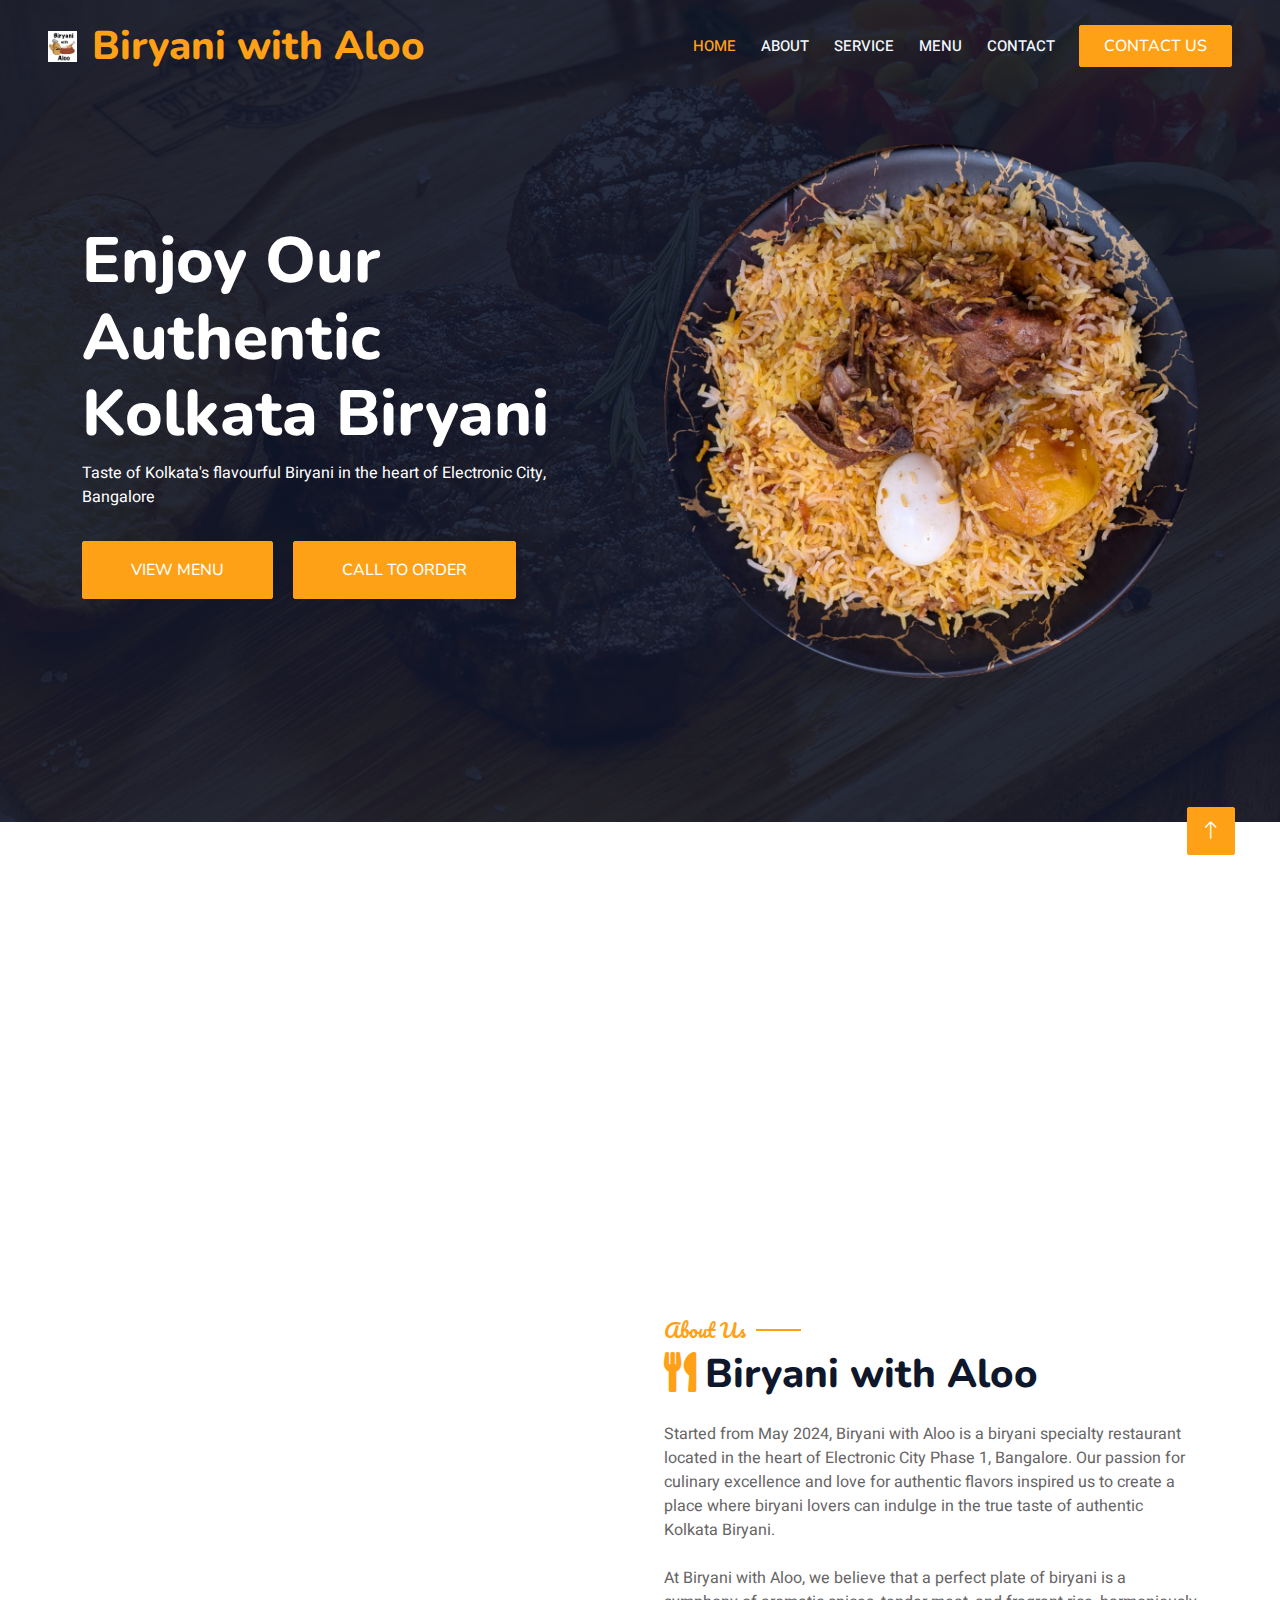
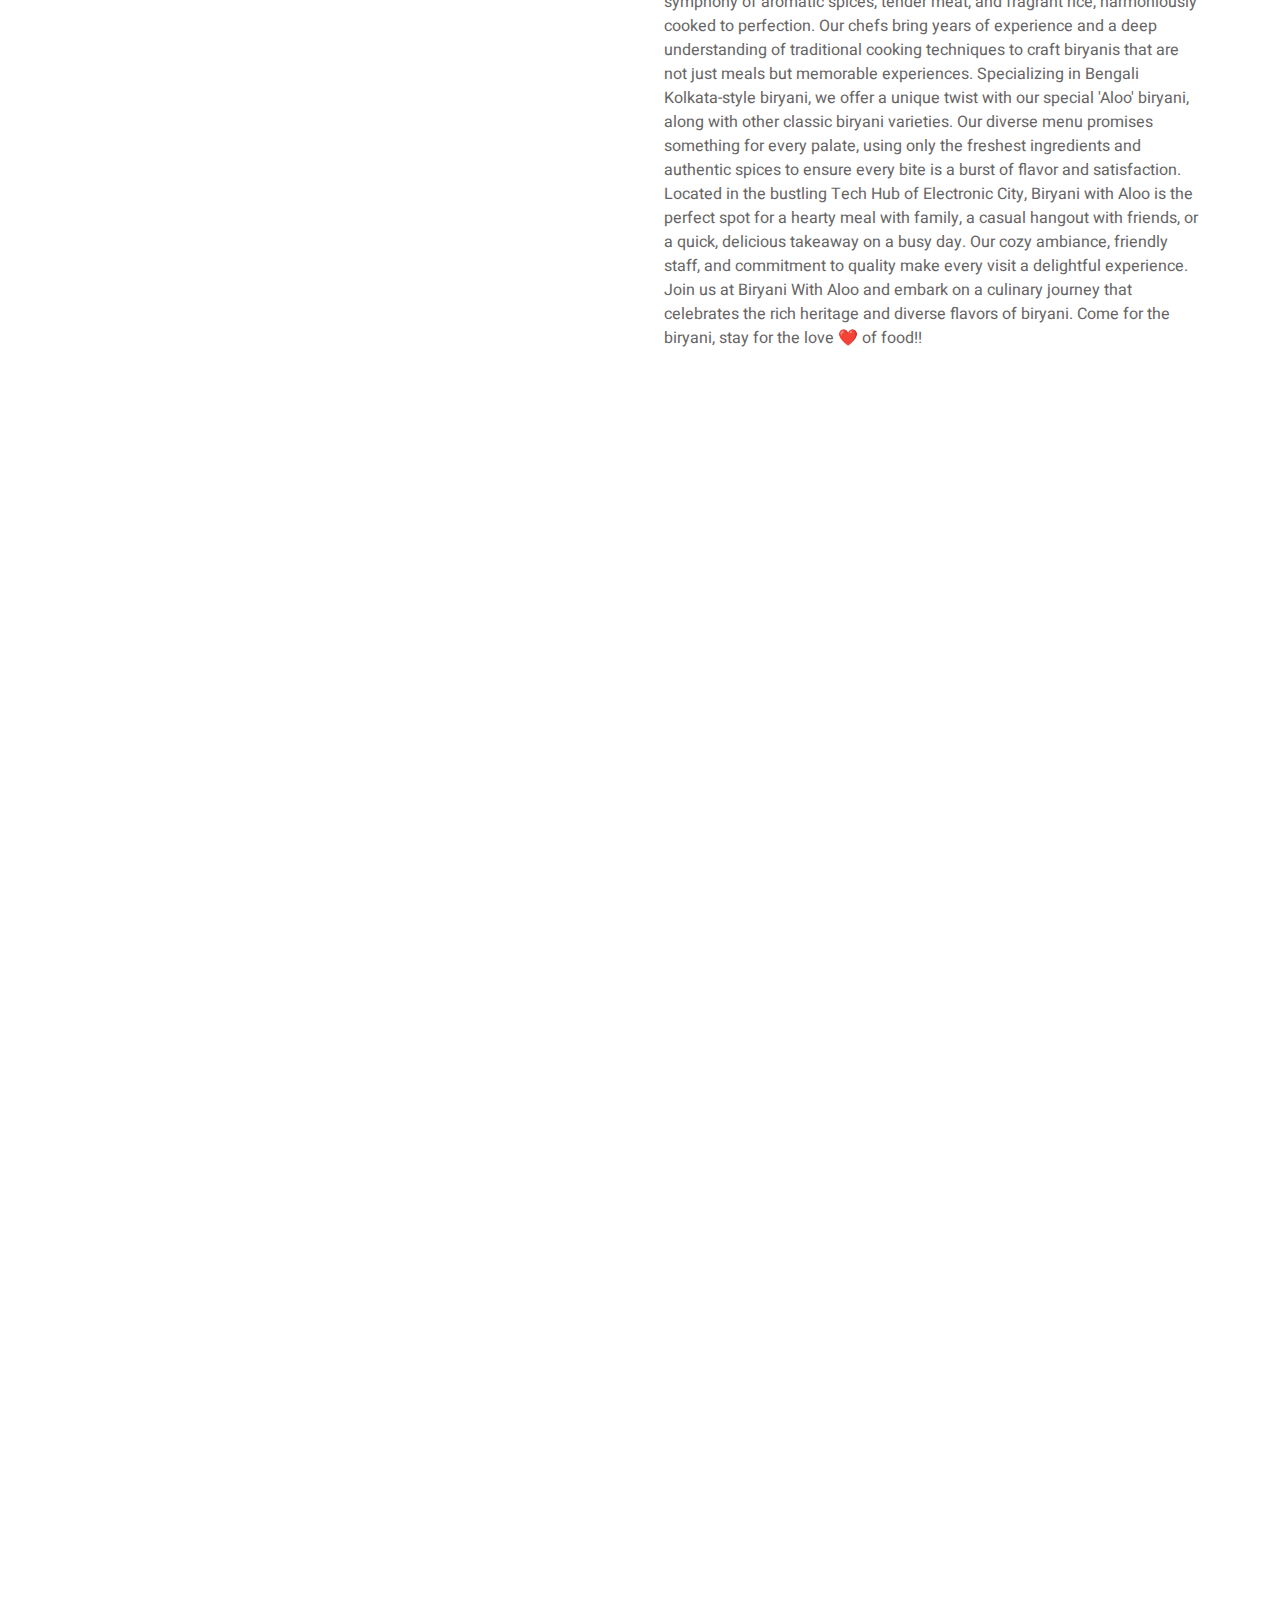
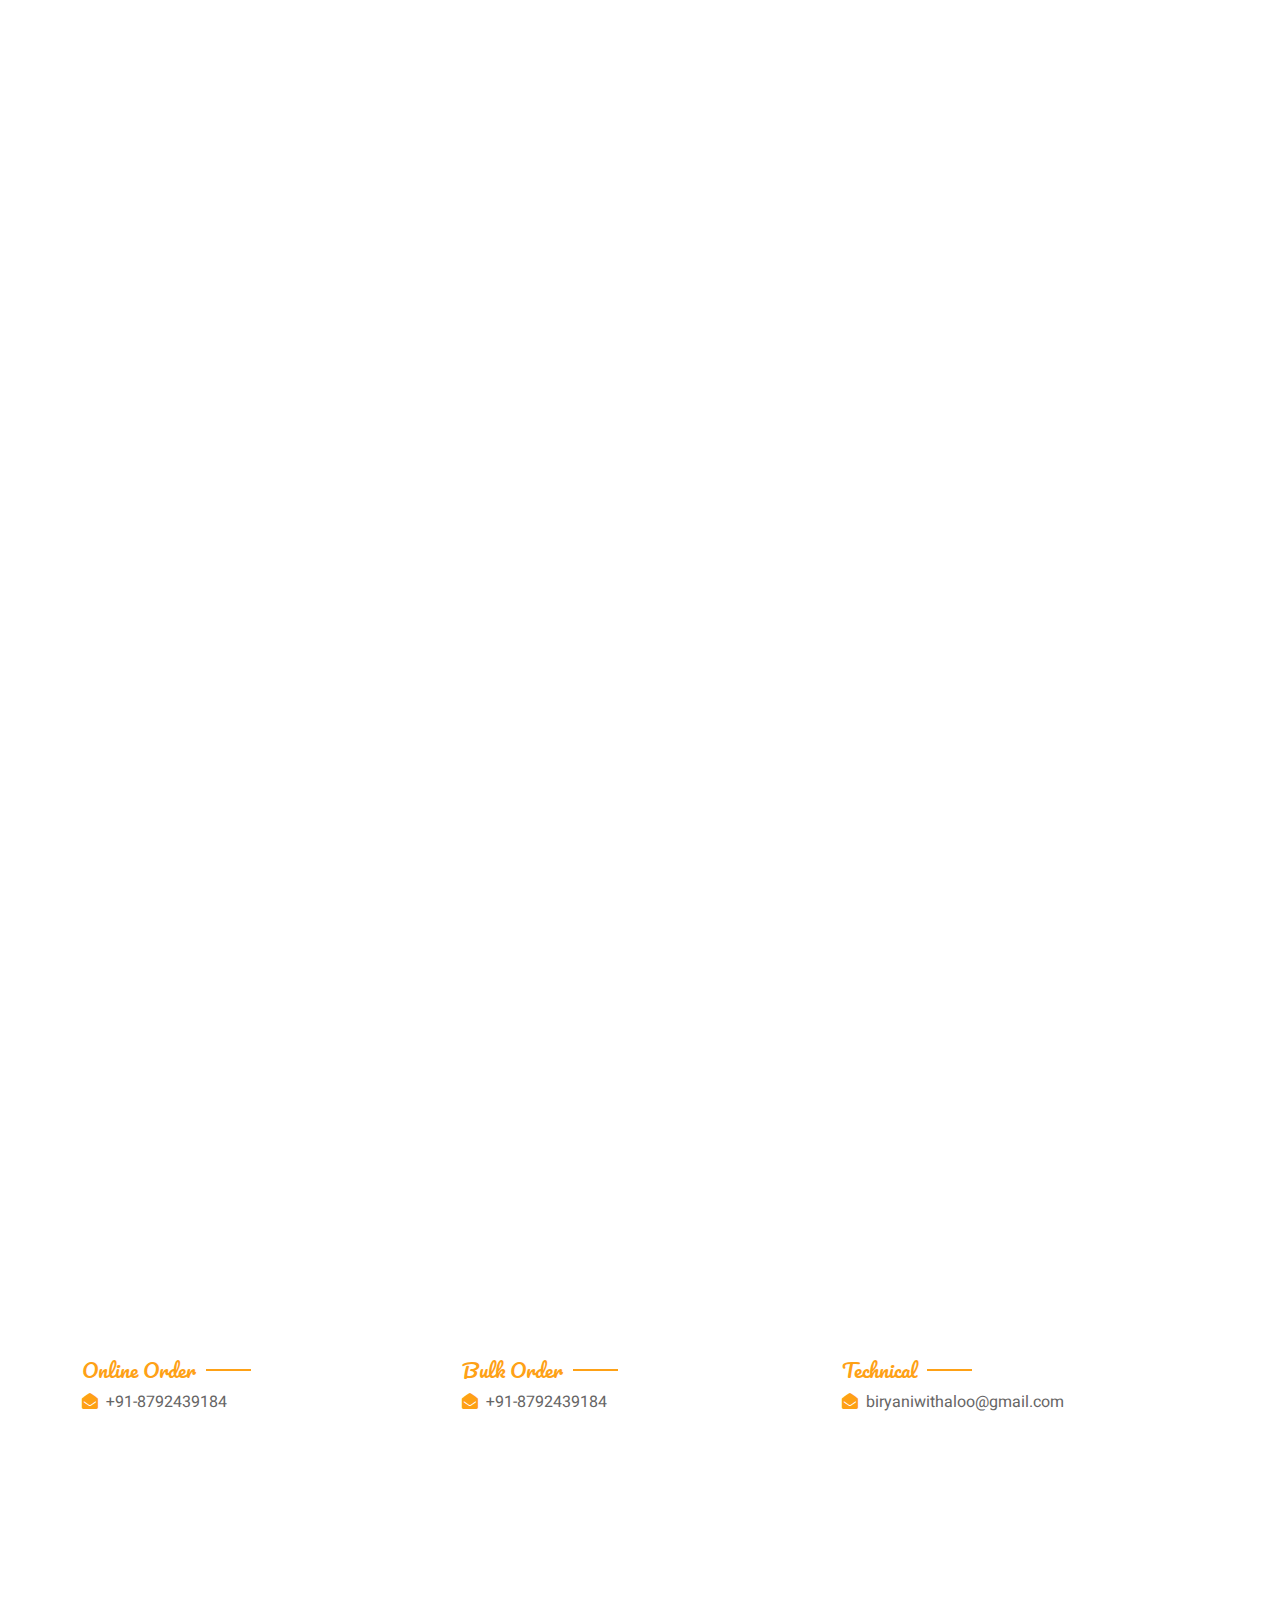
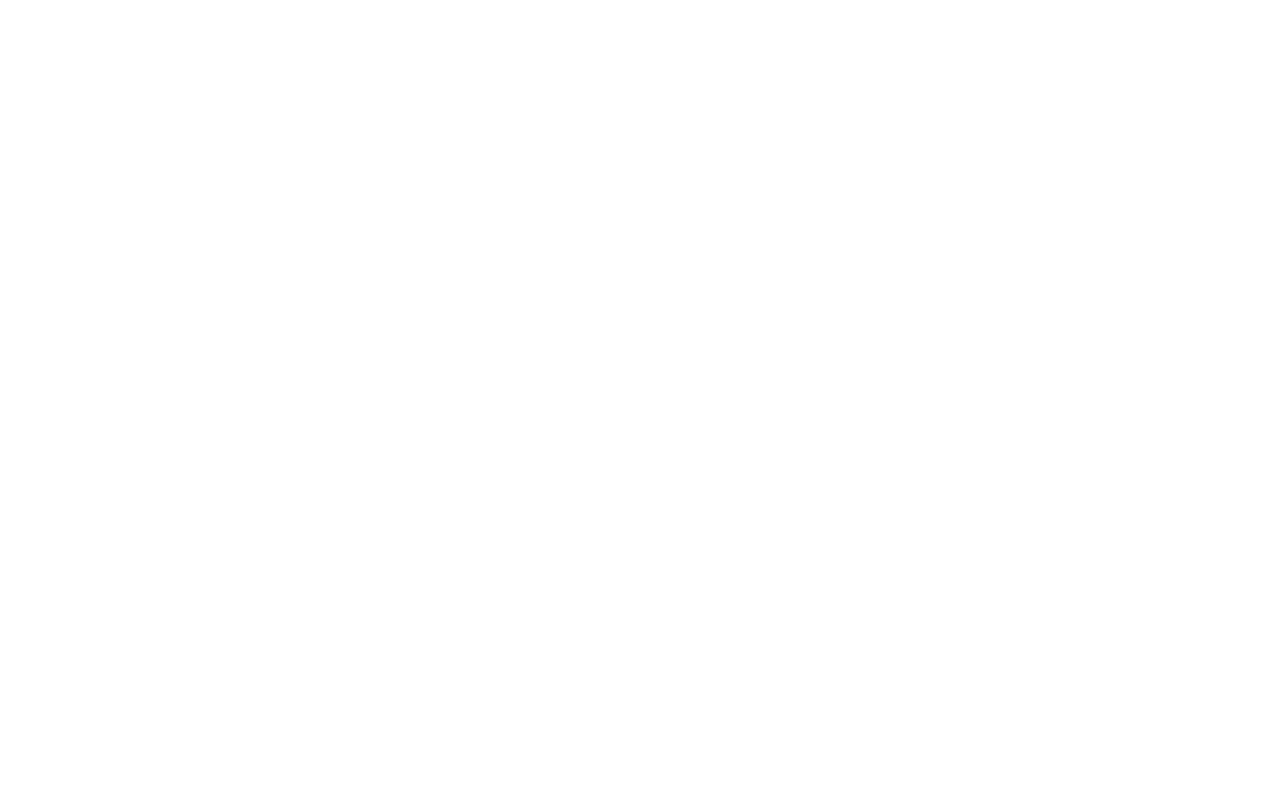
==== commit 7a70448d: "CTA Placement Change (for Mobile)" ====
--- a/index.html
+++ b/index.html
@@ -73,7 +73,7 @@
                     <!--            </div>-->
                     <a href="#contact" class="nav-item nav-link">Contact</a>
                 </div>
-                <a href="tel:8792439184" class="btn btn-primary py-2 px-4">Call to Order</a>
+                <a href="tel:8792439184" class="btn btn-primary py-2 px-4">Contact Us</a>
             </div>
         </nav>
 
@@ -86,6 +86,7 @@
                         <p class="text-white animated slideInLeft mb-4 pb-2">Taste of Kolkata's flavourful Biryani in
                             the heart of Electronic City, Bangalore</p>
                         <a href="#menu" class="btn btn-primary py-sm-3 px-sm-5 me-3 animated slideInLeft">View Menu</a>
+                        <a href="tel:8792439184" class="btn btn-primary py-sm-3 px-sm-5 me-3 animated slideInLeft">Call to Order</a>
                     </div>
                     <div class="col-lg-6 text-center text-lg-end overflow-hidden">
                         <img class="img-fluid" src="img/hero.png" alt="">
@@ -251,7 +252,7 @@
                                         </h5>
                                         <small class="fst-italic">1 LARGE piece of Chicken</br>1 Big juicy Aloo + 1
                                             boiled Egg</br>
-                                            Complemented with 1 Raita</br>weighting around 750GM, served in 1000ML
+                                            Complimented with 1 Raita</br>weighting around 750GM, served in 1000ML
                                             Container</small>
                                     </div>
                                 </div>
@@ -268,7 +269,7 @@
                                         </h5>
                                         <small class="fst-italic">1 LARGE piece of Mutton</br>1 Big juicy Aloo + 1
                                             boiled Egg</br>
-                                            Complemented with 1 Raita</br>weighting around 750GM, served in 1000ML
+                                            Complimented with 1 Raita</br>weighting around 750GM, served in 1000ML
                                             Container</small>
                                     </div>
                                 </div>
@@ -285,7 +286,7 @@
                                         </h5>
                                         <small class="fst-italic">2 LARGE pieces of Chicken</br>1 Big juicy Aloo + 1
                                             boiled Egg</br>
-                                            Complemented with 1 Raita</br>weighting around 800GM, served in 1000ML
+                                            Complimented with 1 Raita</br>weighting around 800GM, served in 1000ML
                                             Container</small>
                                     </div>
                                 </div>
@@ -302,7 +303,7 @@
                                         </h5>
                                         <small class="fst-italic">2 LARGE pieces of Mutton</br>1 Big juicy Aloo + 1
                                             boiled Egg</br>
-                                            Complemented with 1 Raita</br>weighting around 800GM, served in 1000ML
+                                            Complimented with 1 Raita</br>weighting around 800GM, served in 1000ML
                                             Container</small>
                                     </div>
                                 </div>
@@ -319,7 +320,7 @@
                                         </h5>
                                         <small class="fst-italic">4 LARGE pieces of Chicken</br>4 Big juicy Aloos + 4
                                             boiled Eggs</br>
-                                            Complemented with 1 Raita</br>weighting around 3KGs, served in two 1500ML
+                                            Complimented with 1 Raita</br>weighting around 3KGs, served in two 2000ML
                                             Containers</small>
                                     </div>
                                 </div>
@@ -336,7 +337,7 @@
                                         </h5>
                                         <small class="fst-italic">4 LARGE pieces of Mutton</br>4 Big juicy Aloos + 4
                                             boiled Eggs</br>
-                                            Complemented with 1 Raita</br>weighting around 3KGs, served in two 1500ML
+                                            Complimented with 1 Raita</br>weighting around 3KGs, served in two 2000ML
                                             Containers</small>
                                     </div>
                                 </div>
@@ -383,7 +384,7 @@
                                                                           style="font-size: 17px;"></i> 80</span>
                                         </h5>
                                         <small class="fst-italic">A creamy Indian dessert made from ground rice, milk,
-                                            and sugar </br>flavored with cardamom and garnished with raisins and
+                                            and sugar </br>flavored with cardamom and saffron and garnished with raisins and
                                             cashews.</small>
                                     </div>
                                 </div>
@@ -399,8 +400,7 @@
                                                                           style="font-size: 17px;"></i> 220</span>
                                         </h5>
                                         <small class="fst-italic">A traditional Bengali dish featuring one big thigh
-                                            piece of chicken </br>slow-cooked in a rich and thick gravy made with onions
-                                            and cashews.</small>
+                                            piece of chicken </br>slow-cooked in a rich and thick gravy made with onions, cashews and poppy seeds.</small>
                                     </div>
                                 </div>
                             </div>
@@ -415,8 +415,7 @@
                                                                           style="font-size: 17px;"></i> 280</span>
                                         </h5>
                                         <small class="fst-italic">A traditional Bengali dish featuring one big piece of
-                                            mutton </br>slow-cooked in a rich and thick gravy made with onions and
-                                            cashews.</small>
+                                            mutton </br>slow-cooked in a rich and thick gravy made with onions, cashews and poppy seeds.</small>
                                     </div>
                                 </div>
                             </div>
@@ -695,7 +694,7 @@
                     <p class="mb-2"><i class="fa fa-envelope me-3"></i>info@example.com</p>
                     <div class="d-flex pt-2">
                         <!--            <a class="btn btn-outline-light btn-social" href=""><i class="fab fa-twitter"></i></a>-->
-                        <a class="btn btn-outline-light btn-social" href=""><i class="fab fa-facebook-f"></i></a>
+                        <a class="btn btn-outline-light btn-social" href="https://www.facebook.com/profile.php?id=61561198481070"><i class="fab fa-facebook-f"></i></a>
                         <a class="btn btn-outline-light btn-social"
                            href="https://www.instagram.com/biryani_with_aloo_blr"><i class="fab fa-instagram"></i></a>
                         <!--            <a class="btn btn-outline-light btn-social" href=""><i class="fab fa-linkedin-in"></i></a>-->
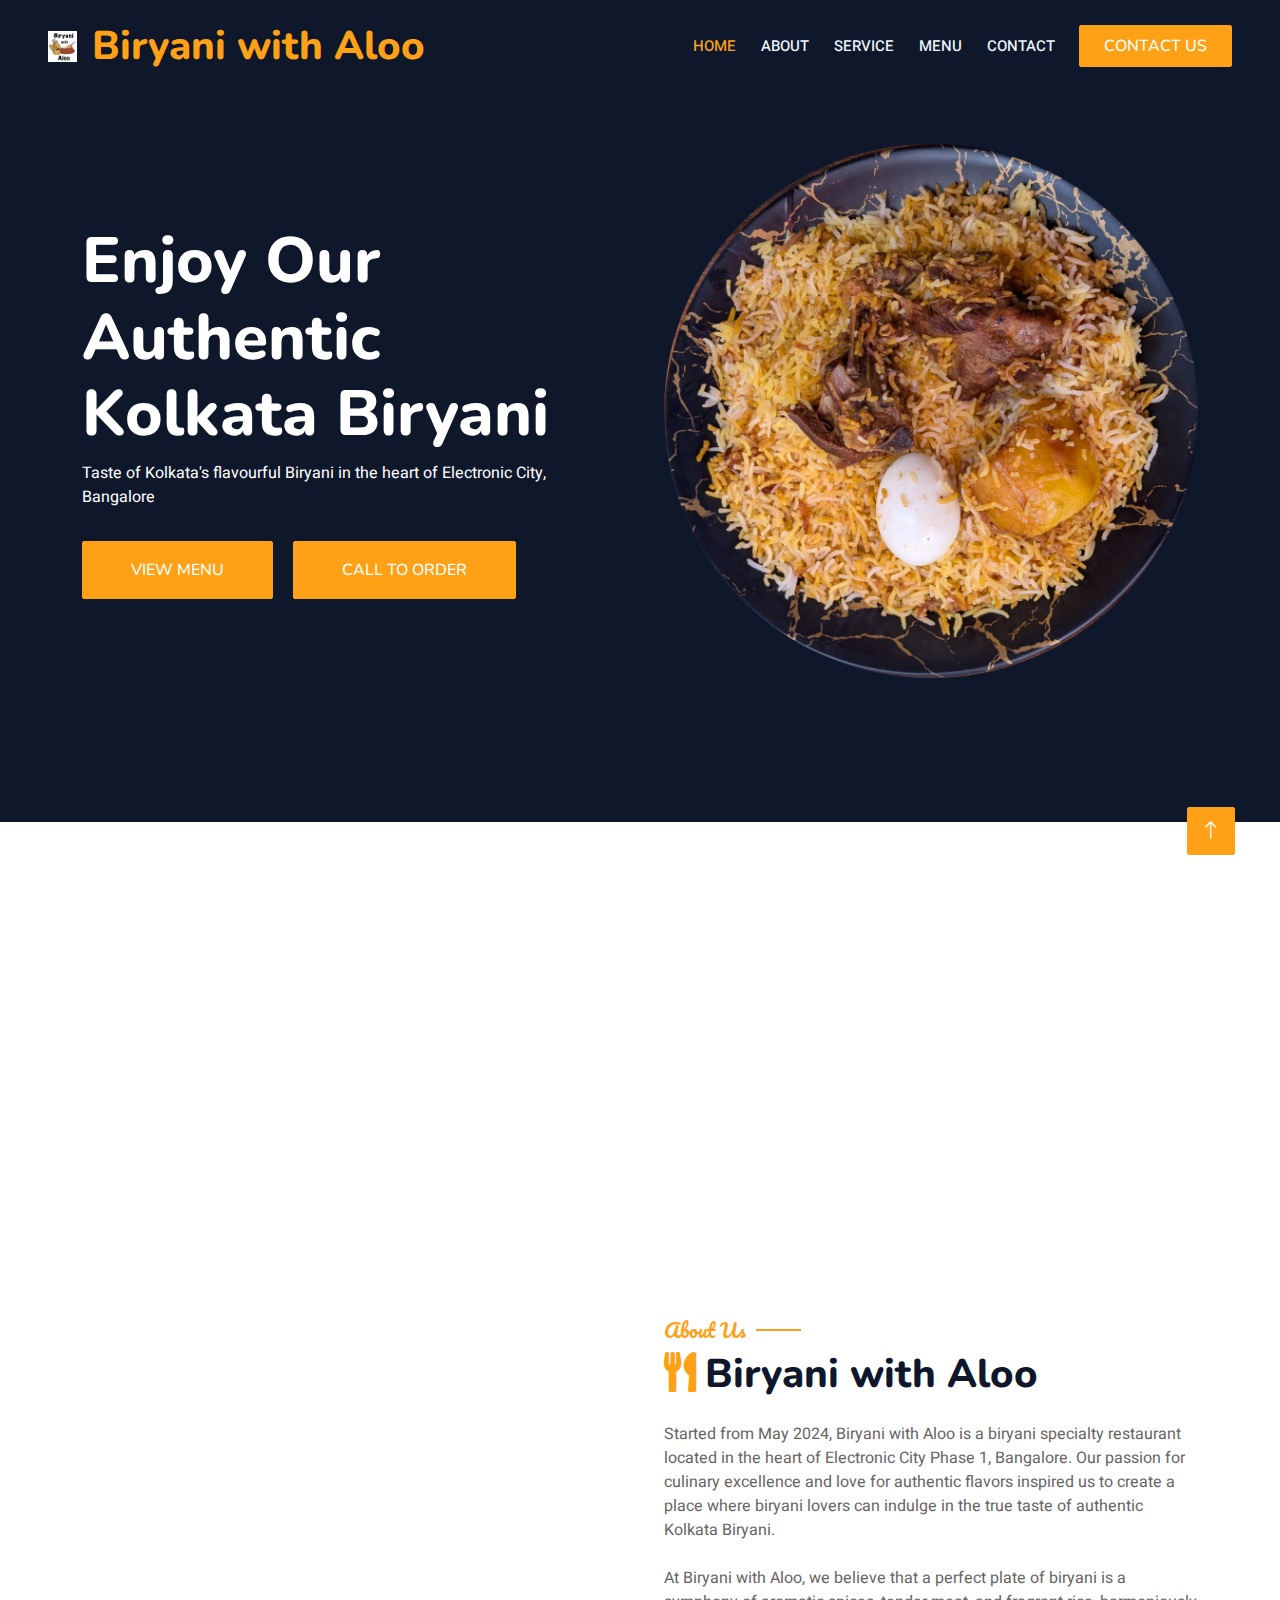
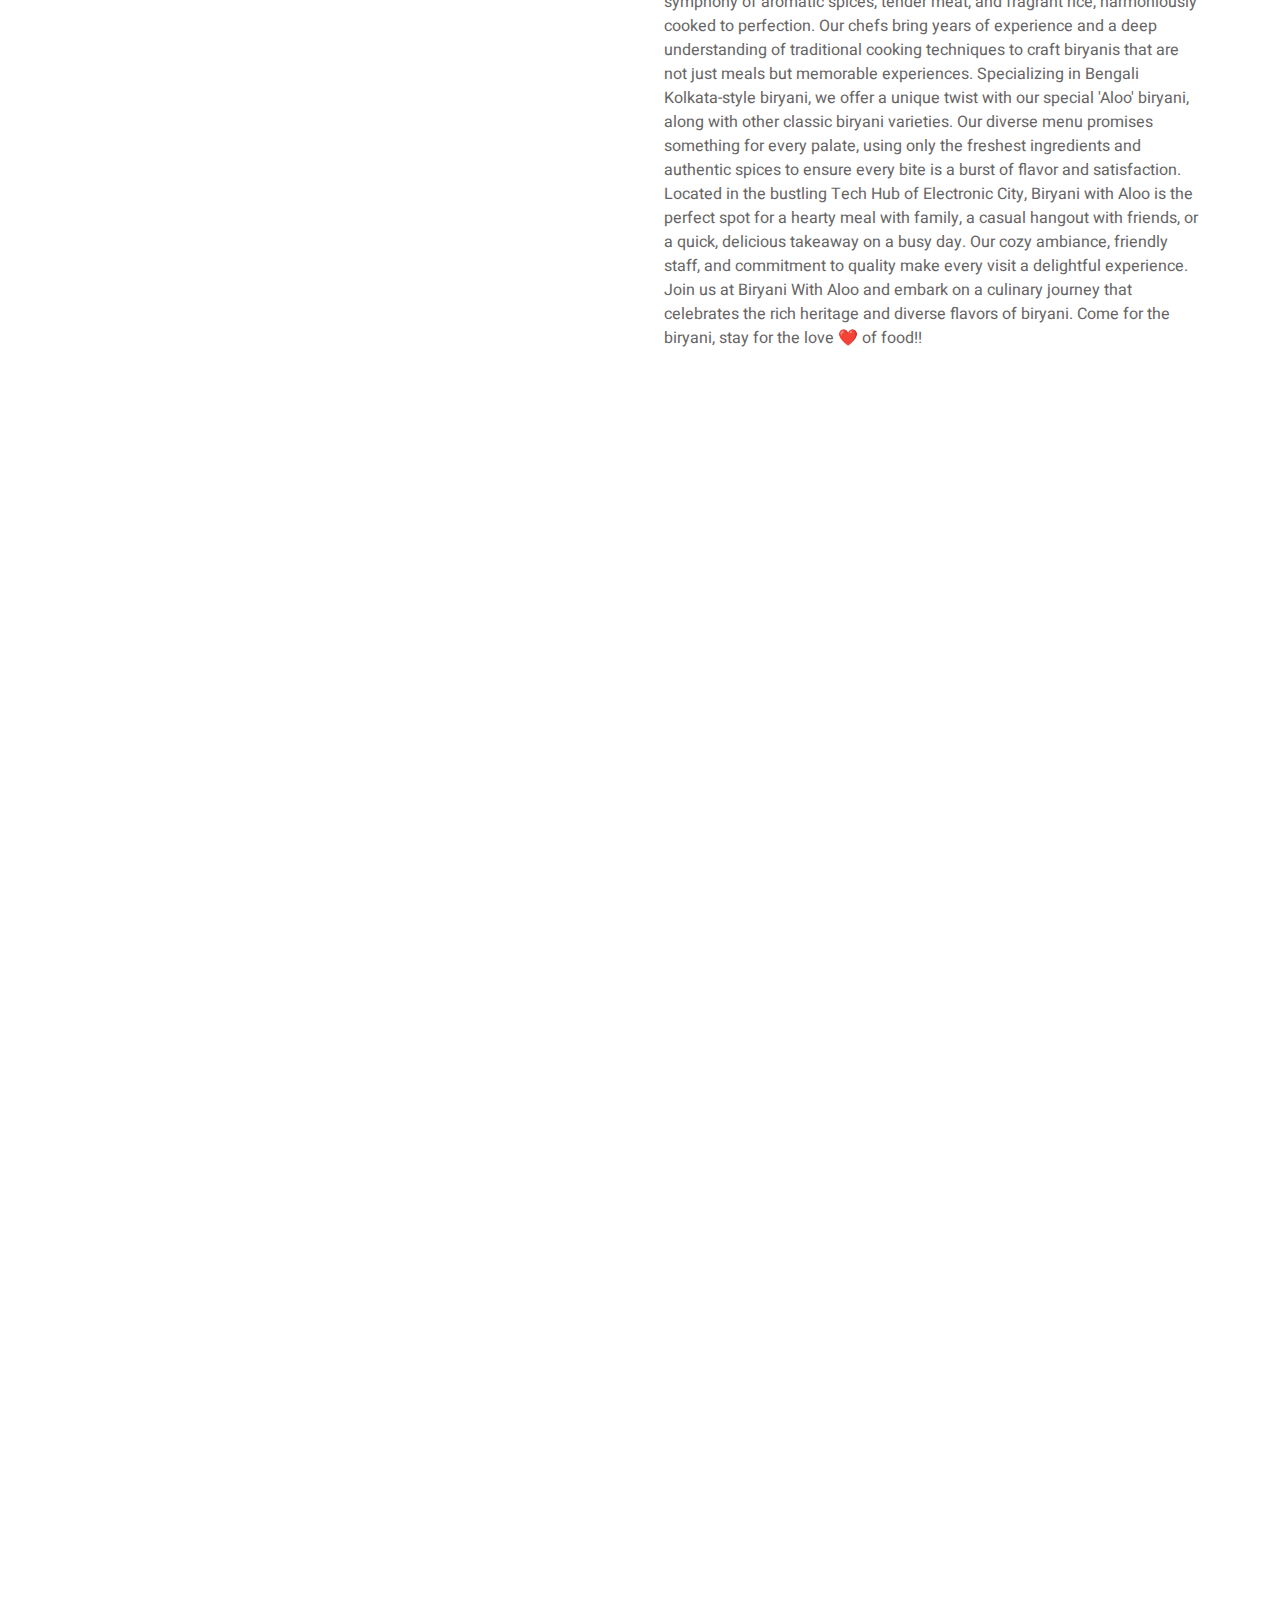
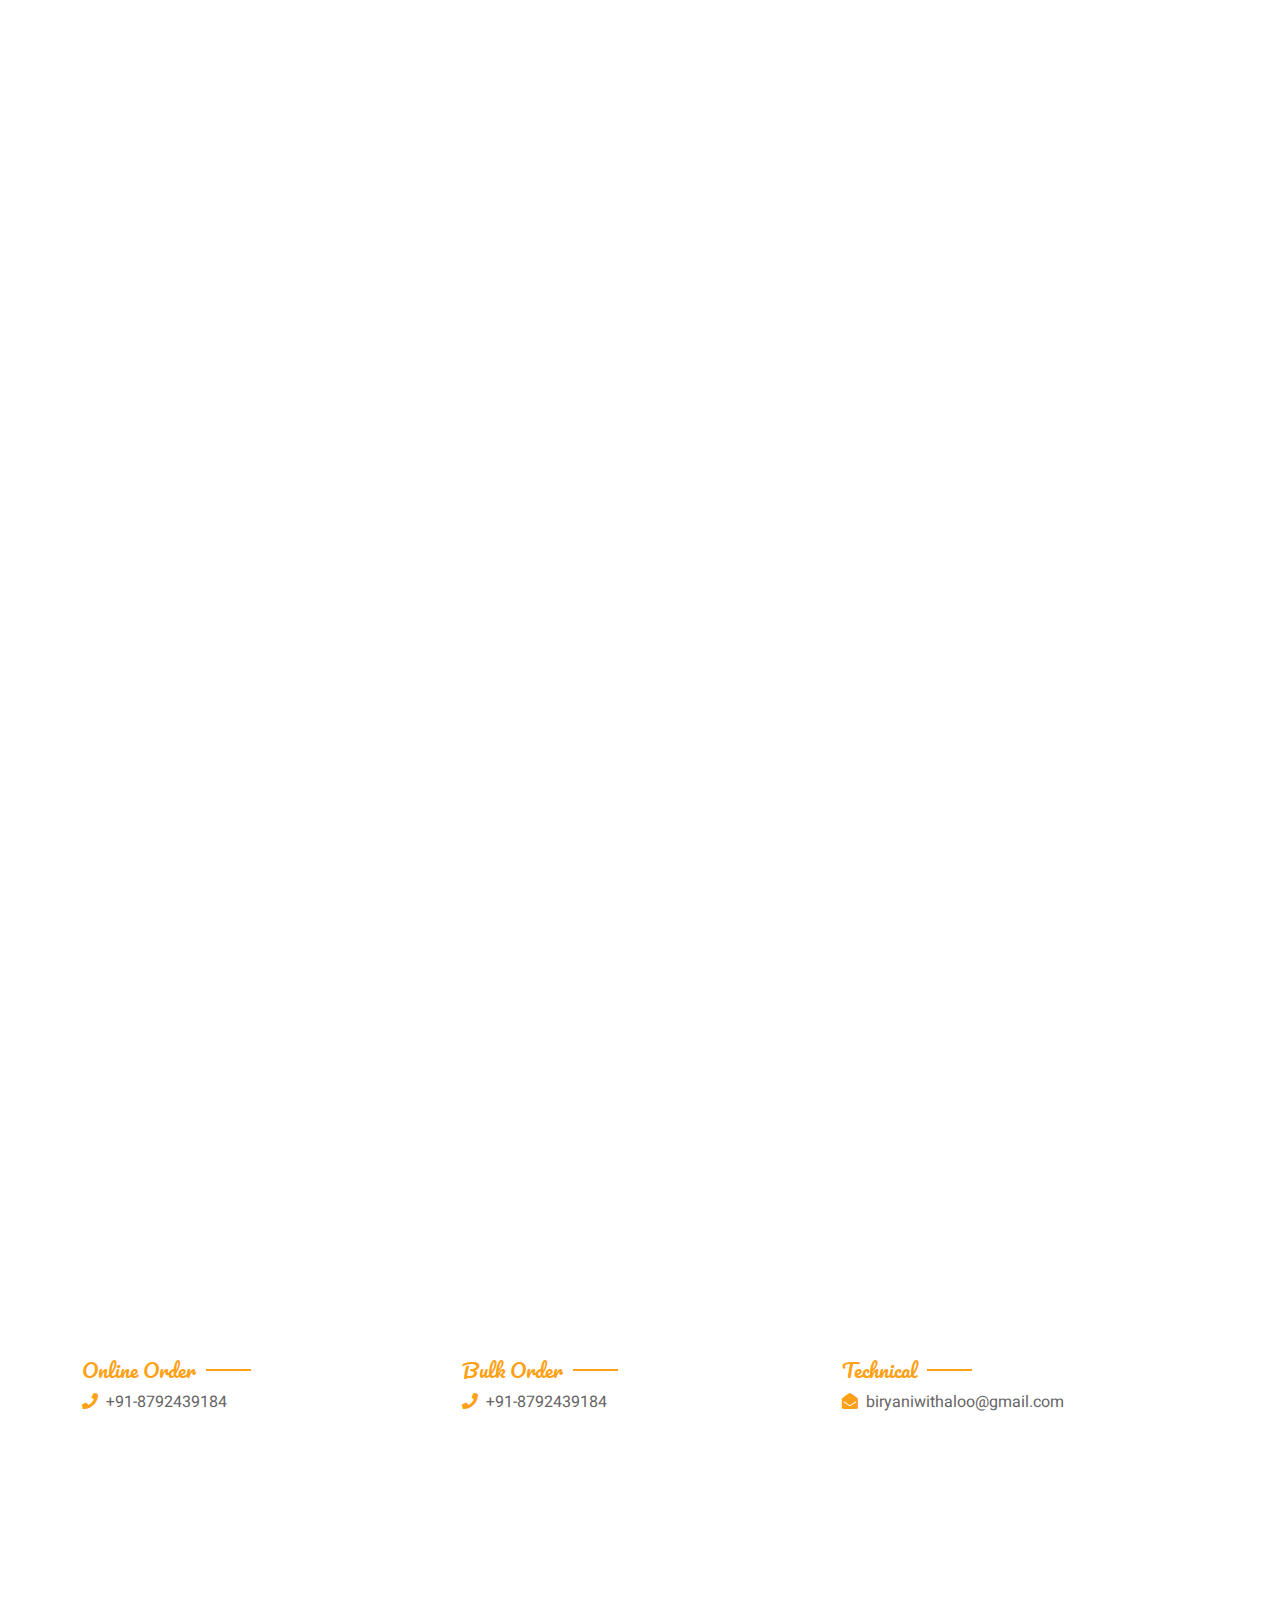
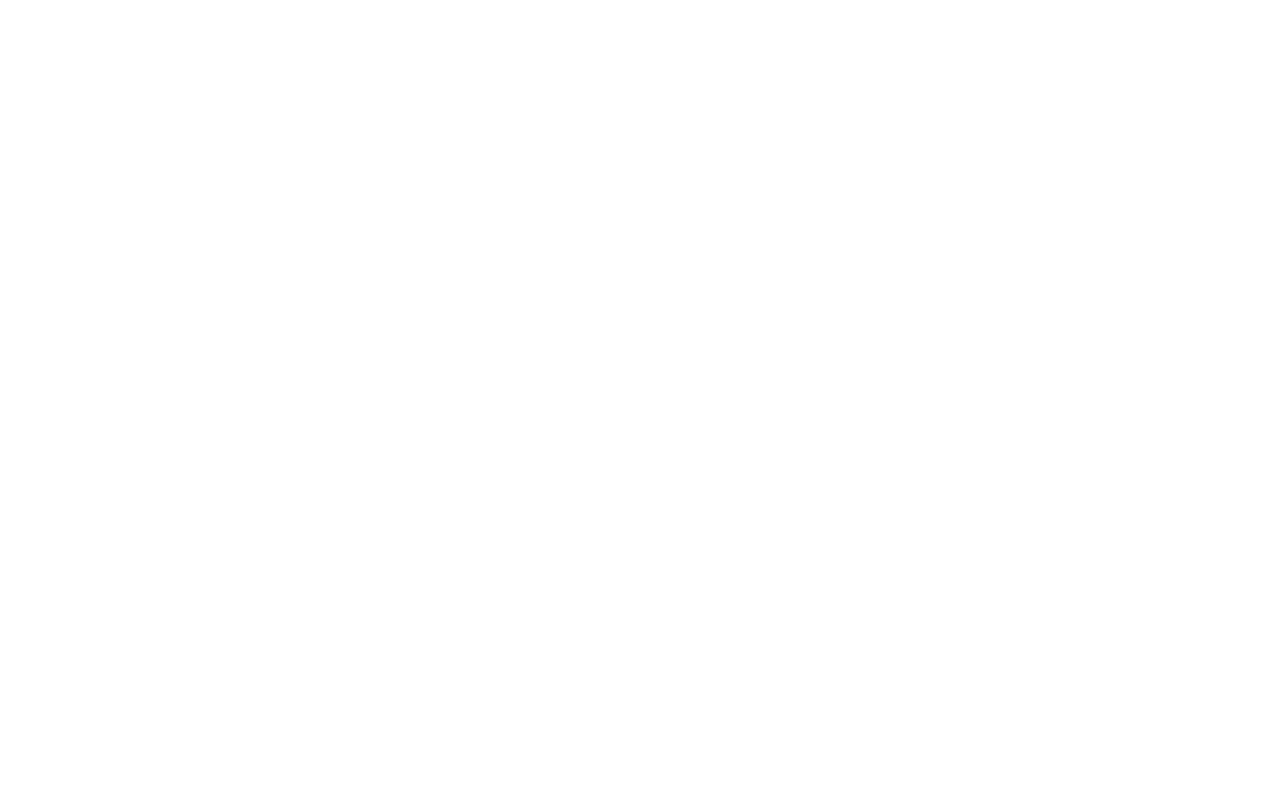
==== commit cfd29b93: "Minor Font Change" ====
--- a/index.html
+++ b/index.html
@@ -615,11 +615,11 @@
                     <div class="row gy-4">
                         <div class="col-md-4">
                             <h5 class="section-title ff-secondary fw-normal text-start text-primary">Online Order</h5>
-                            <p><i class="fa fa-envelope-open text-primary me-2"></i>+91-8792439184</p>
+                            <p><i class="fa fa-solid fa-phone text-primary me-2"></i>+91-8792439184</p>
                         </div>
                         <div class="col-md-4">
                             <h5 class="section-title ff-secondary fw-normal text-start text-primary">Bulk Order</h5>
-                            <p><i class="fa fa-envelope-open text-primary me-2"></i>+91-8792439184</p>
+                            <p><i class="fa fa-solid fa-phone text-primary me-2"></i>+91-8792439184</p>
                         </div>
                         <div class="col-md-4">
                             <h5 class="section-title ff-secondary fw-normal text-start text-primary">Technical</h5>
--- a/css/style.css
+++ b/css/style.css
@@ -152,7 +152,7 @@
 
 /*** Hero Header ***/
 .hero-header {
-    background: linear-gradient(rgba(15, 23, 43, .9), rgba(15, 23, 43, .9)), url(../img/bg-hero.jpg);
+    background: linear-gradient(rgba(15, 23, 43, .9), rgba(15, 23, 43, .9)), url(../img/bg-masala.png);
     background-position: center center;
     background-repeat: no-repeat;
     background-size: cover;
